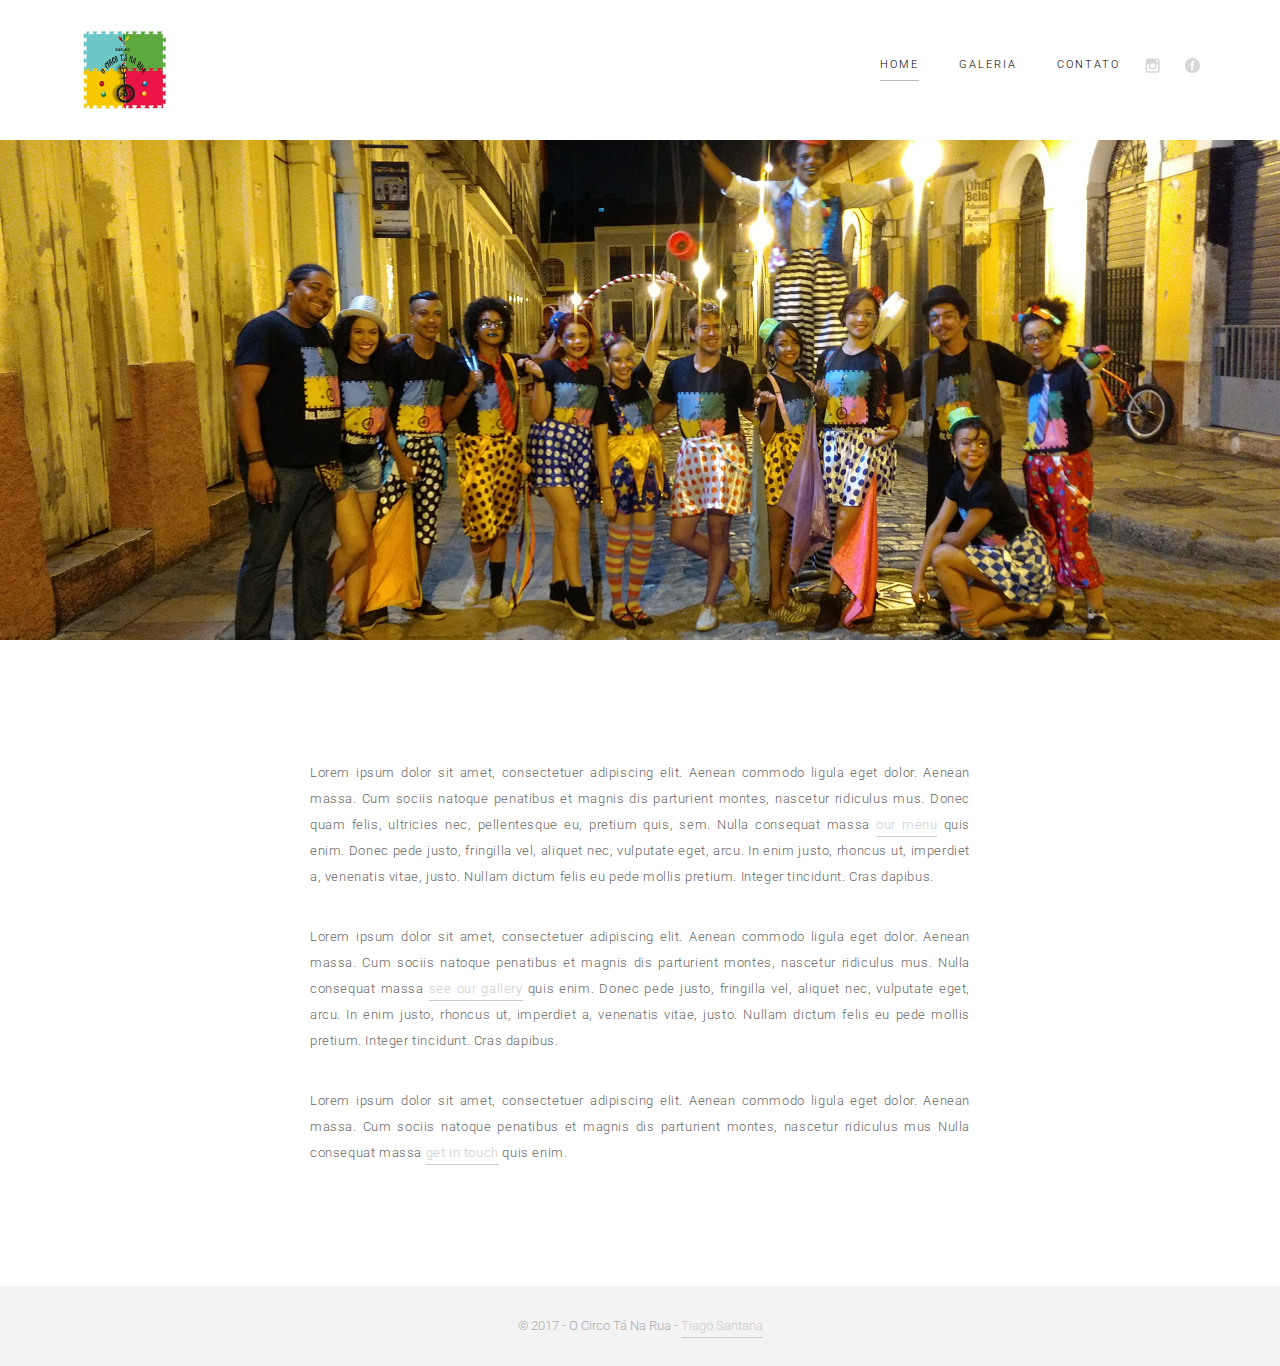
==== index.html @ 6d9d4e20 "Site! :D" ====
<!DOCTYPE html>
<html>

<head>

	<title>O Circo Tá Na Rua | Home</title>

	<!-- Meta Zone -->
	<meta charset="utf-8">
	<meta name="description" content="Jordan Mike, typical dutch plants." />
	<meta name="keywords" content="Jordan Mike, typical dutch plants.">
	<meta name="robots" content="index, follow, all" />
	<meta name="author" content="Jordan Mike">
	<meta name="publisher" content="Jordan Mike">
	<meta name="geo.placename" content="Amsterdam">
	<meta name="geo.region" content="NL">
	<meta name="google" content="notranslate" />

	<!-- Viewport -->
	<meta name="viewport" content="initial-scale=1, user-scalable=no">
	<meta name="apple-mobile-web-app-capable" content="yes" />
	<meta name="apple-mobile-web-app-status-bar-style" content="black" />
	<meta name="apple-mobile-web-app-title" content="Jordan Mike">

	<!-- Favicon -->
	<link rel="shortcut icon" type="image/png" href="img/favicon.png"/>

	<!-- CSS Stylesheets -->
	<link rel="stylesheet" href="css/style.css">

	<!-- Font -->
	<link href='https://fonts.googleapis.com/css?family=Roboto:400,700,300' rel='stylesheet' type='text/css'>

	<!-- Javascript -->
	<script type="text/javascript" src="js/main.js"></script>

</head>
<body id="page">

	<header>
		<div id="wrap">
		  	<a href="index.html" title="Home"><img class="logo" src="img/logo.png" alt="Logo"/></a>
		    <nav id="nav">
		      <ul>
		        <li><a class="selected" href="index.html" title="Home">Home</a></li>
		        <li><a href="gallery.html" title="Gallery">Galeria</a></li>
		        <li><a href="contact.html" title="Contact">Contato</a></li>
		        <li><a href="https://www.instagram.com/ocircotanarua/" title="Instagram" target="_blank"/><img class="instagram-header-icon" src="img/instagram-header-icon.png" alt="Instagram Icon"></a></li>
                <li><a href="https://www.facebook.com/ocircotanarua" title="Facebook" target="_blank"/><img class="instagram-header-icon" src="img/facebook-header-icon.png" alt="Instagram Icon"></a></li>
		      </ul>
		    </nav>
		</div>
	</header>

	<div class="hero-image-home">
	</div>

	<div class="main">
		<p>Lorem ipsum dolor sit amet, consectetuer adipiscing elit. Aenean commodo ligula eget dolor. Aenean massa. Cum sociis natoque penatibus et magnis dis parturient montes, nascetur ridiculus mus. Donec quam felis, ultricies nec, pellentesque eu, pretium quis, sem. Nulla consequat massa <a href="menu.html" title="Menu">our menu</a>  quis enim. Donec pede justo, fringilla vel, aliquet nec, vulputate eget, arcu. In enim justo, rhoncus ut, imperdiet a, venenatis vitae, justo. Nullam dictum felis eu pede mollis pretium. Integer tincidunt. Cras dapibus.</p>

		<p>Lorem ipsum dolor sit amet, consectetuer adipiscing elit. Aenean commodo ligula eget dolor. Aenean massa. Cum sociis natoque penatibus et magnis dis parturient montes, nascetur ridiculus mus. Nulla consequat massa <a href="gallery.html" title="Gallery">see our gallery</a> quis enim. Donec pede justo, fringilla vel, aliquet nec, vulputate eget, arcu. In enim justo, rhoncus ut, imperdiet a, venenatis vitae, justo. Nullam dictum felis eu pede mollis pretium. Integer tincidunt. Cras dapibus.</p>

		<p>Lorem ipsum dolor sit amet, consectetuer adipiscing elit. Aenean commodo ligula eget dolor. Aenean massa. Cum sociis natoque penatibus et magnis dis parturient montes, nascetur ridiculus mus Nulla consequat massa <a href="contact.html" title="Contact">get in touch</a> quis enim.</p>
	</div>

	<footer>
        <p>&copy; 2017 - O Circo Tá Na Rua - <a href="http://tiag0santana.github.io/">Tiago Santana </a></p>
	</footer>

</body>
</html>
---- css/style.css ----
/*

Domain: http://www.rubenstom.nl/jordanmike/
Author: Ruben Stom
Description: Jordan Mike is a clean website theme.
Version: 1.2

/* -------------------------------------------------------------- 
/* =Basis
-------------------------------------------------------------- */

*, *:after, *:before { 
	box-sizing: border-box; 
}

* { 
	margin:0; 
	padding:0;
}

body, html { 
	font-size: 100%; 
	padding: 0; 
	margin: 0; 
	height: 100%;
}

body {
 	background: #fff;
 	font-family: 'Roboto', sans-serif;
}

#page {
 	z-index: 10;
	position: relative;
	opacity: 0;
	margin-top: 20px;
	background: #fff;
	transition:all 1s ease 1s;
	-webkit-transition:all 1s ease 1s;
	-moz-transition:all 1s ease 1s;
	-o-transition:all 1s ease 1s;
}

#page.displayed {
	opacity: 1;
	margin: 0;
}

hr {
    height: 1px;
    background-color: #e9e9e9;
    border: 0px;
}

/* -------------------------------------------------------------- 
/* =TYPOGRAPHY
-------------------------------------------------------------- */

p {
	color: #666666;
	margin-bottom: 34px;
	font-size: 13px;
	line-height: 26px;
	font-weight: 300;
	letter-spacing: 0.6px;
}

a {
	outline: none;
	text-decoration: none;
	color: #ccc;
	transition: 500ms ease;
	-moz-transition: 500ms ease;
	-webkit-transition: 500ms ease;
	-ms-transition: 500ms ease;
	-o-transition: 500ms ease;
	border-bottom: 1px solid #ccc;
	padding-bottom: 4px;
}

a:hover {
	opacity: 0.5;
}

/* -------------------------------------------------------------- 
/* =Header
-------------------------------------------------------------- */

header {
	width: 100%;
	height: 140px;
	line-height: 30px;
	padding: 0 80px;
	z-index: 100;
	top: 0;
}

#nav {
	float: right;
}

#nav ul li {
    float: left;
    list-style: none;
}

#nav ul li a {
    display: block;
    margin-left: 40px;
    margin-top: 50px;
    color: #666;
    font-size: 11px;
    font-weight: 300;
    letter-spacing: 2px;
    color: #000;
    text-transform: uppercase;
    border-bottom: 0px;
	padding-bottom: 0px;
}

#nav ul li a img{
    margin-left: -15px;
}

header .logo {
	height: 90px;
	margin-top: 25px;
	float: left;
	position: absolute;
	transition: 500ms ease;
	-moz-transition: 500ms ease;
	-webkit-transition: 500ms ease;
	-ms-transition: 500ms ease;
	-o-transition: 500ms ease;
}

header img:hover {
	opacity: 0.7;
}

header .instagram-header-icon {
	height: 15px;
	margin-top: 8px;
}

#nav ul li .selected {
    border-bottom: 1px solid #bbbbbb;
}

/* -------------------------------------------------------------- 
/* =Hero Image
-------------------------------------------------------------- */

.hero-image-home {
	width: 100%;
	height: 500px;
    background-color: #f3f3f3;
	background-image: url('../img/hero-image-home.jpg');
	background-position: center;
	background-size: cover;
	overflow: hidden;
}

.hero-image-menu {
    width: 100%;
    height: 350px;
    background-color: #f3f3f3;
    background-image: url('../img/hero-image-menu.jpg');
    background-position: center;
    background-size: cover;
    overflow: hidden;
}

.hero-image-gallery {
    width: 100%;
    height: 350px;
    background-color: #f3f3f3;
    background-image: url('../img/hero-image-gallery.jpg');
    background-position: center;
    background-size: cover;
    overflow: hidden;
}

.hero-image-contact {
    width: 100%;
    height: 350px;
    background-color: #f3f3f3;
    background-image: url('../img/hero-image-contact.jpg');
    background-position: center;
    background-size: cover;
    overflow: hidden;
}

/* -------------------------------------------------------------- 
/* =Main
-------------------------------------------------------------- */

.main {
	width: 660px;
	margin: 120px auto;
	text-align: justify;
}

/* -------------------------------------------------------------- 
/* =Menu Table
-------------------------------------------------------------- */

th, td {
    padding: 4px 20px 0 25px;
    height: 45px;
    text-align: left;
}

table {
    width: 100%;
    border-collapse: collapse;
    font-size: 13px;
    line-height: 26px;
    font-weight: 300;
    letter-spacing: 0.6px;
    color: #666666;
}

th {
    color: #666;
    height: 45px;
    font-size: 13px;
    line-height: 26px;
    font-weight: 300;
    letter-spacing: 0.6px;
}

td:nth-of-type(even) {
    text-align: right;
    padding: 0 25px 0 20px;
    min-width: 90px;
}

/* -------------------------------------------------------------- 
/* =Gallery
-------------------------------------------------------------- */

.example-image {
  width: 150px;
  height: 150px;
}

.example-image-link {
  width: 150px;
  height: 150px;
  margin: 0;
  display: inline-block;
  margin-bottom: 20px;
  margin-right: 20px;
}

.example-image-link:nth-of-type(4n+0) {
   margin-right: 0px;
}

/* -------------------------------------------------------------- 
/* =Contact Form
-------------------------------------------------------------- */

form input, 
form textarea {
    font-family: 'Roboto', sans-serif;
    width: 100%;
    border: 1px solid #c7c7c7;
    height: 35px;
    margin-bottom: 20px;
    padding-left: 14px;
    font-size: 12px;
    border-radius: 1px;
  	font-weight: 300;
  	letter-spacing: 0.6px;
    transition: 500ms ease;
    -moz-transition: 500ms ease;
    -webkit-transition: 500ms ease;
    -ms-transition: 500ms ease;
    -o-transition: 500ms ease;
}

form input:active,
form textarea:active,
form input:focus,
form textarea:focus {
    border: 1px solid #343638;
    outline: none;
    transition: 500ms ease;
    -moz-transition: 500ms ease;
    -webkit-transition: 500ms ease;
    -ms-transition: 500ms ease;
    -o-transition: 500ms ease;
}

form textarea {
    height: 100px;
    padding: 10px 0 0 14px;
    transition: 500ms ease;
    -moz-transition: 500ms ease;
    -webkit-transition: 500ms ease;
    -ms-transition: 500ms ease;
    -o-transition: 500ms ease;
    -webkit-appearance: none; 
    border-radius:0;
}

form textarea:focus {
 	height: 200px;
 	transition: 500ms ease;
    -moz-transition: 500ms ease;
    -webkit-transition: 500ms ease;
    -ms-transition: 500ms ease;
    -o-transition: 500ms ease;
}

form input:last-of-type {
    color: #fff;
    display: block;
    width: 160px;
    border: 1px solid #343638;
    padding-left: 0;
    background-color: #343638;
    height: 40px;
    line-height: 36px;
    transition: 500ms ease;
    -moz-transition: 500ms ease;
    -webkit-transition: 500ms ease;
    -ms-transition: 500ms ease;
    -o-transition: 500ms ease;
}

form input:last-of-type:hover, 
form input:last-of-type:focus, 
form input:last-of-type:active {
    background-color: #fff;
    color: #000;
    border: 1px solid #343638;
    cursor: pointer;
    transition: 500ms ease;
    -moz-transition: 500ms ease;
    -webkit-transition: 500ms ease;
    -ms-transition: 500ms ease;
    -o-transition: 500ms ease;
}

input {
 	-webkit-appearance: none; 
    border-radius:0;
}

.map iframe{
    height:350px;
    width: 100%;
}

/* -------------------------------------------------------------- 
/* =Footer
-------------------------------------------------------------- */

footer {
	text-align: center;
	background-color: #f3f3f3;
	height: 80px;
}

footer p {
	font-size: 13px;
	color: #aaa;
	letter-spacing: 0;
	line-height: 80px;
	margin-bottom: 0;
}

/* -------------------------------------------------------------- 
/* =Responsive / Screen under 600px
-------------------------------------------------------------- */

@media screen and (max-width: 720px) {

/* -------------------------------------------------------------- 
/* =Header Responsive
-------------------------------------------------------------- */

header {
    padding-left: 30px;
}

#nav {
	width: 100%;
    top: 132px;
    position: absolute;
    right: 0;
}

#nav:before {
    font-family: sans-serif;
    font-style: normal;
    content: '\2630';
    display: block;
    position: absolute;
    right: 30px;
    top: -82px;
    line-height: 27px;
    font-size: 20px;
    color: #323232;
    cursor: pointer;
}

#nav ul {
    background-color: #343638;
    width: 100%;
    text-align: center;
    margin: 0 auto;
}

#nav ul li {
    float: none;
}

#nav ul li a {
    line-height: 60px;
    margin: 0;
    color: #fff;
    z-index: 10;
    height: 60px;
    transition: 500ms ease;
    -moz-transition: 500ms ease;
    -webkit-transition: 500ms ease;
    -ms-transition: 500ms ease;
    -o-transition: 500ms ease;
}

#nav ul li a:last-of-type {

}

#nav ul li a:hover {
    background-color: #fff;
    color: #000;
    text-decoration: none;
    opacity: 1;
}

#nav ul {
    display: block;
    height: 0;
    opacity: 0;
    overflow: hidden;
    transition: 500ms ease-in-out;
    -moz-transition: 500ms ease-in-out;
    -webkit-transition: 500ms ease-in-out;
    -ms-transition: 500ms ease-in-out;
    -o-transition: 500ms ease-in-out;

    transform: perspective(0) rotate3d(0, 0, 0, 0);
    -moz-transform: perspective(0) rotate3d(1, 0, 0, -90deg);
    -ms-transform: perspective(0) rotate3d(0, 0, 0, 0);
    -o-transform: perspective(0) rotate3d(0, 0, 0, 0);
    -webkit-transform: perspective(0) rotate3d(1, 0, 0, -90deg);

    transform-origin: 100% 0%;
    -moz-transform-origin: 100% 0%;
    -webkit-transform-origin: 100% 0%;
    -ms-transform-origin: 100% 0%;
    -o-transform-origin: 100% 0%;
}

#nav.open ul {
    height: auto;
    opacity: 1;
    transform: translateY(8px);
    -ms-transform: translateY(8px);
    -o-transform: translateY(8px);
    -moz-transform: translateY(8px);
    -webkit-transform: translateY(8px);
}

#nav ul li .selected {
    border-bottom: 0px;
}

/* -------------------------------------------------------------- 
/* =Hero Image Responsive
-------------------------------------------------------------- */

.hero-image-home,
.hero-image-menu,
.hero-image-gallery,
.hero-image-contact {
	height: 300px;
}

/* -------------------------------------------------------------- 
/* =Main Responsive
-------------------------------------------------------------- */

.main {
	padding: 0 30px; 
	width: auto;
}

/* -------------------------------------------------------------- 
/* =Gallery
-------------------------------------------------------------- */

.example-image {
    width: 100%;
    height: auto;
}

.example-image-link,
.example-image-link:nth-of-type(4n+0) {
    width: 48%;
    height: auto;
    margin-bottom: 20px;
    margin-right: 4%;
    border-bottom: 0;
    padding-bottom: 0;
}

.example-image-link:nth-of-type(even) {
    margin-right: 0px;
}

}
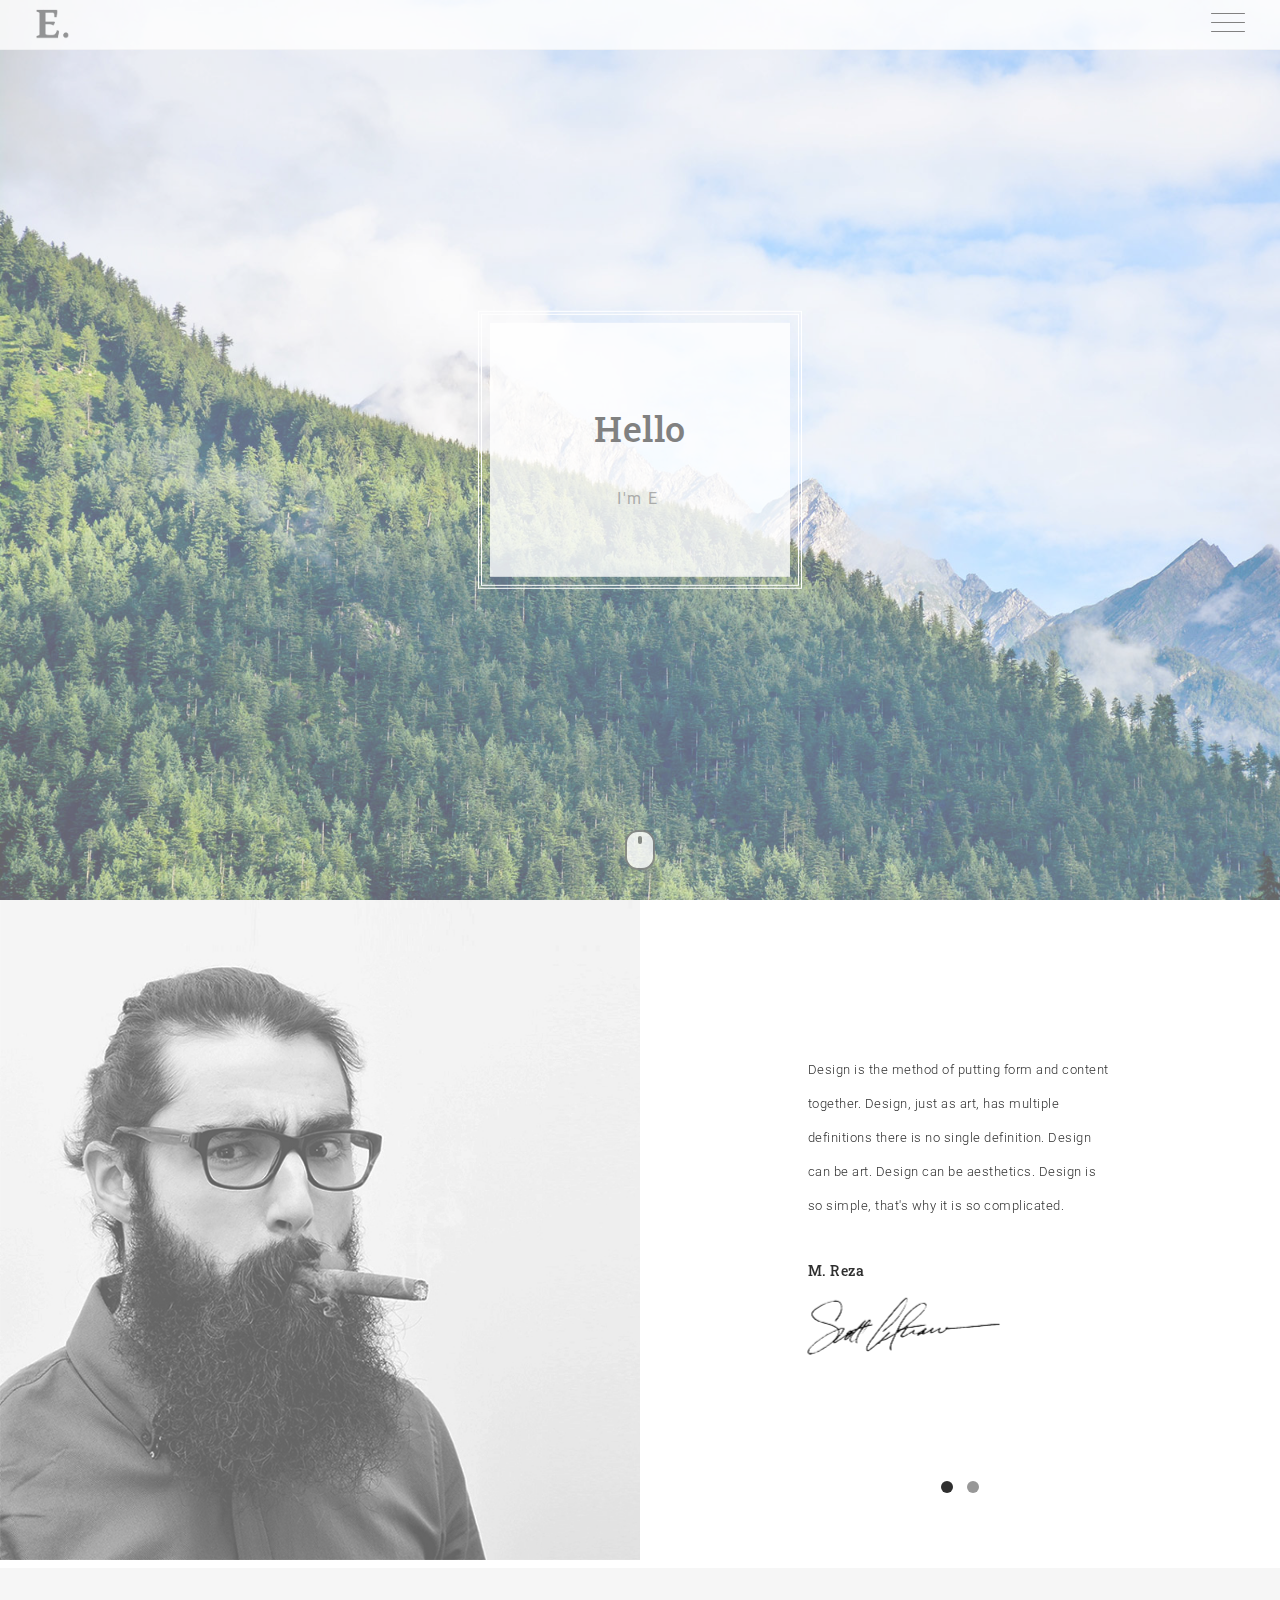
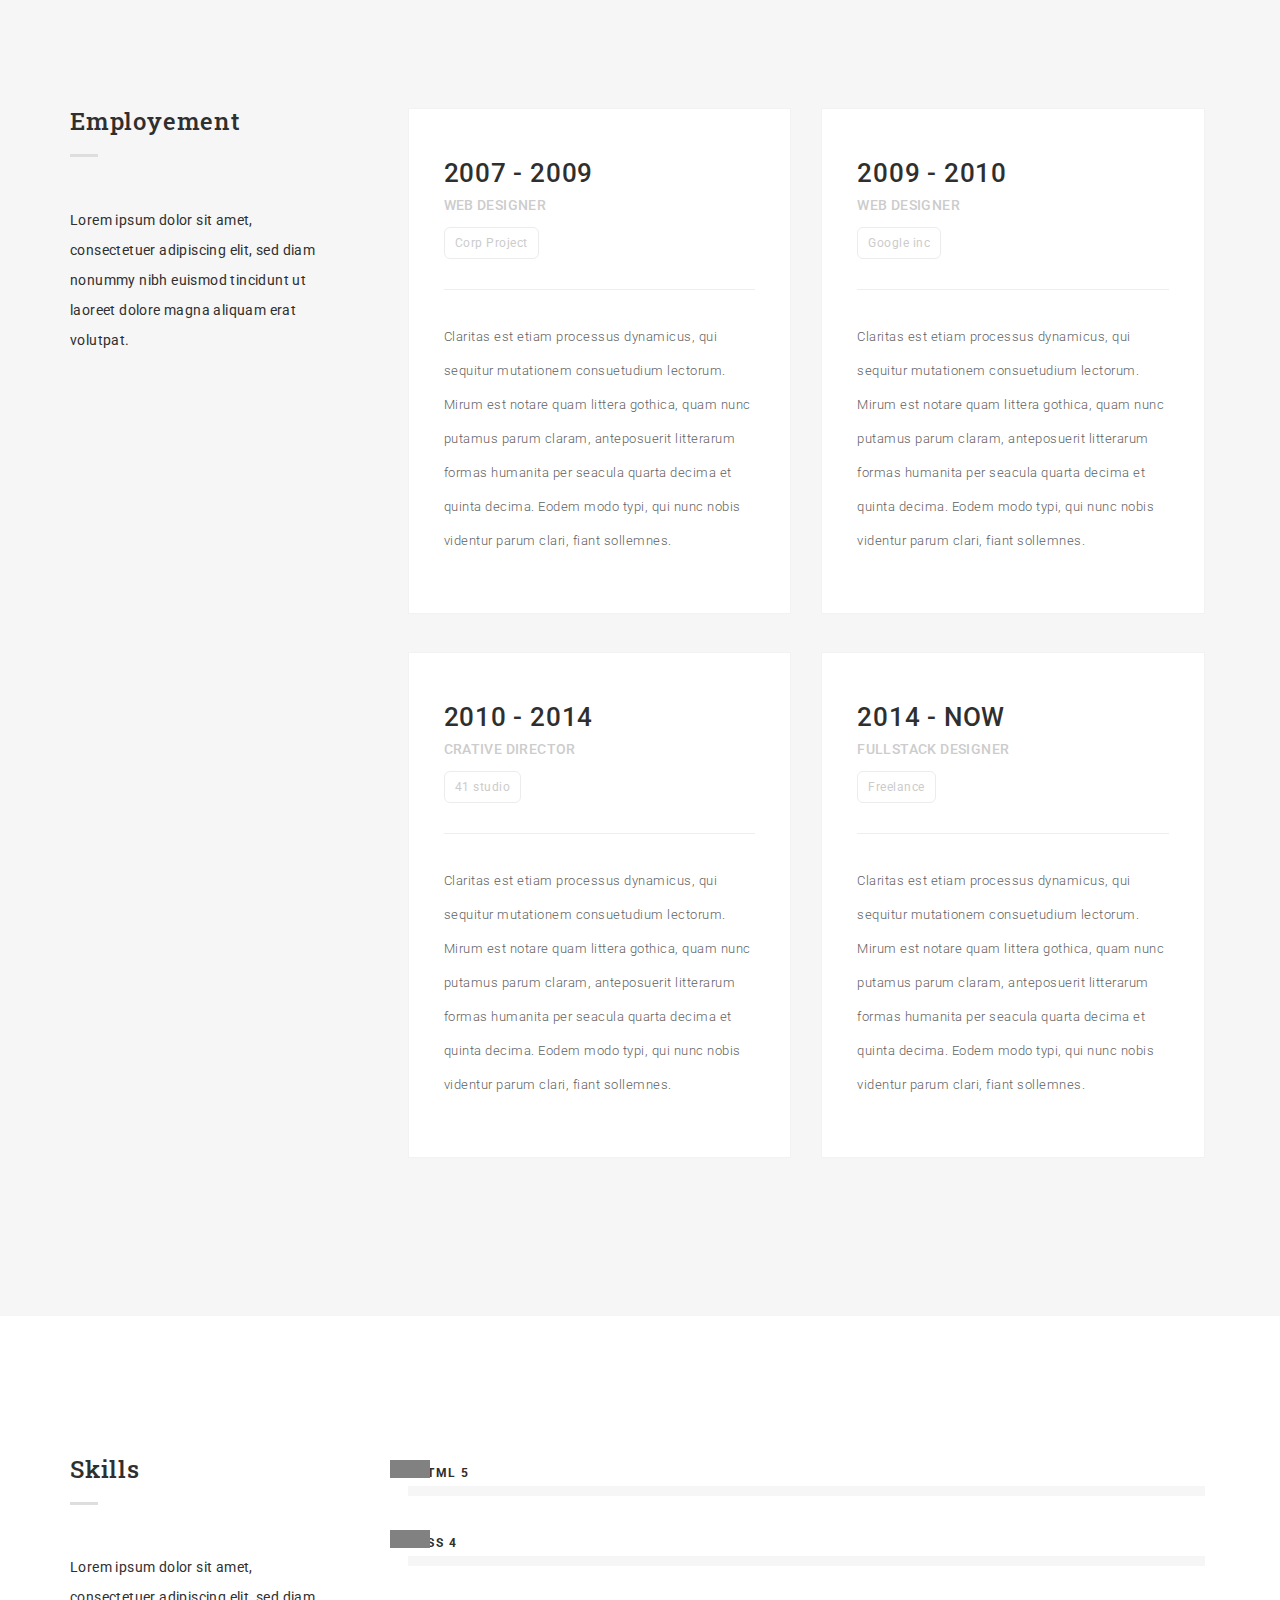
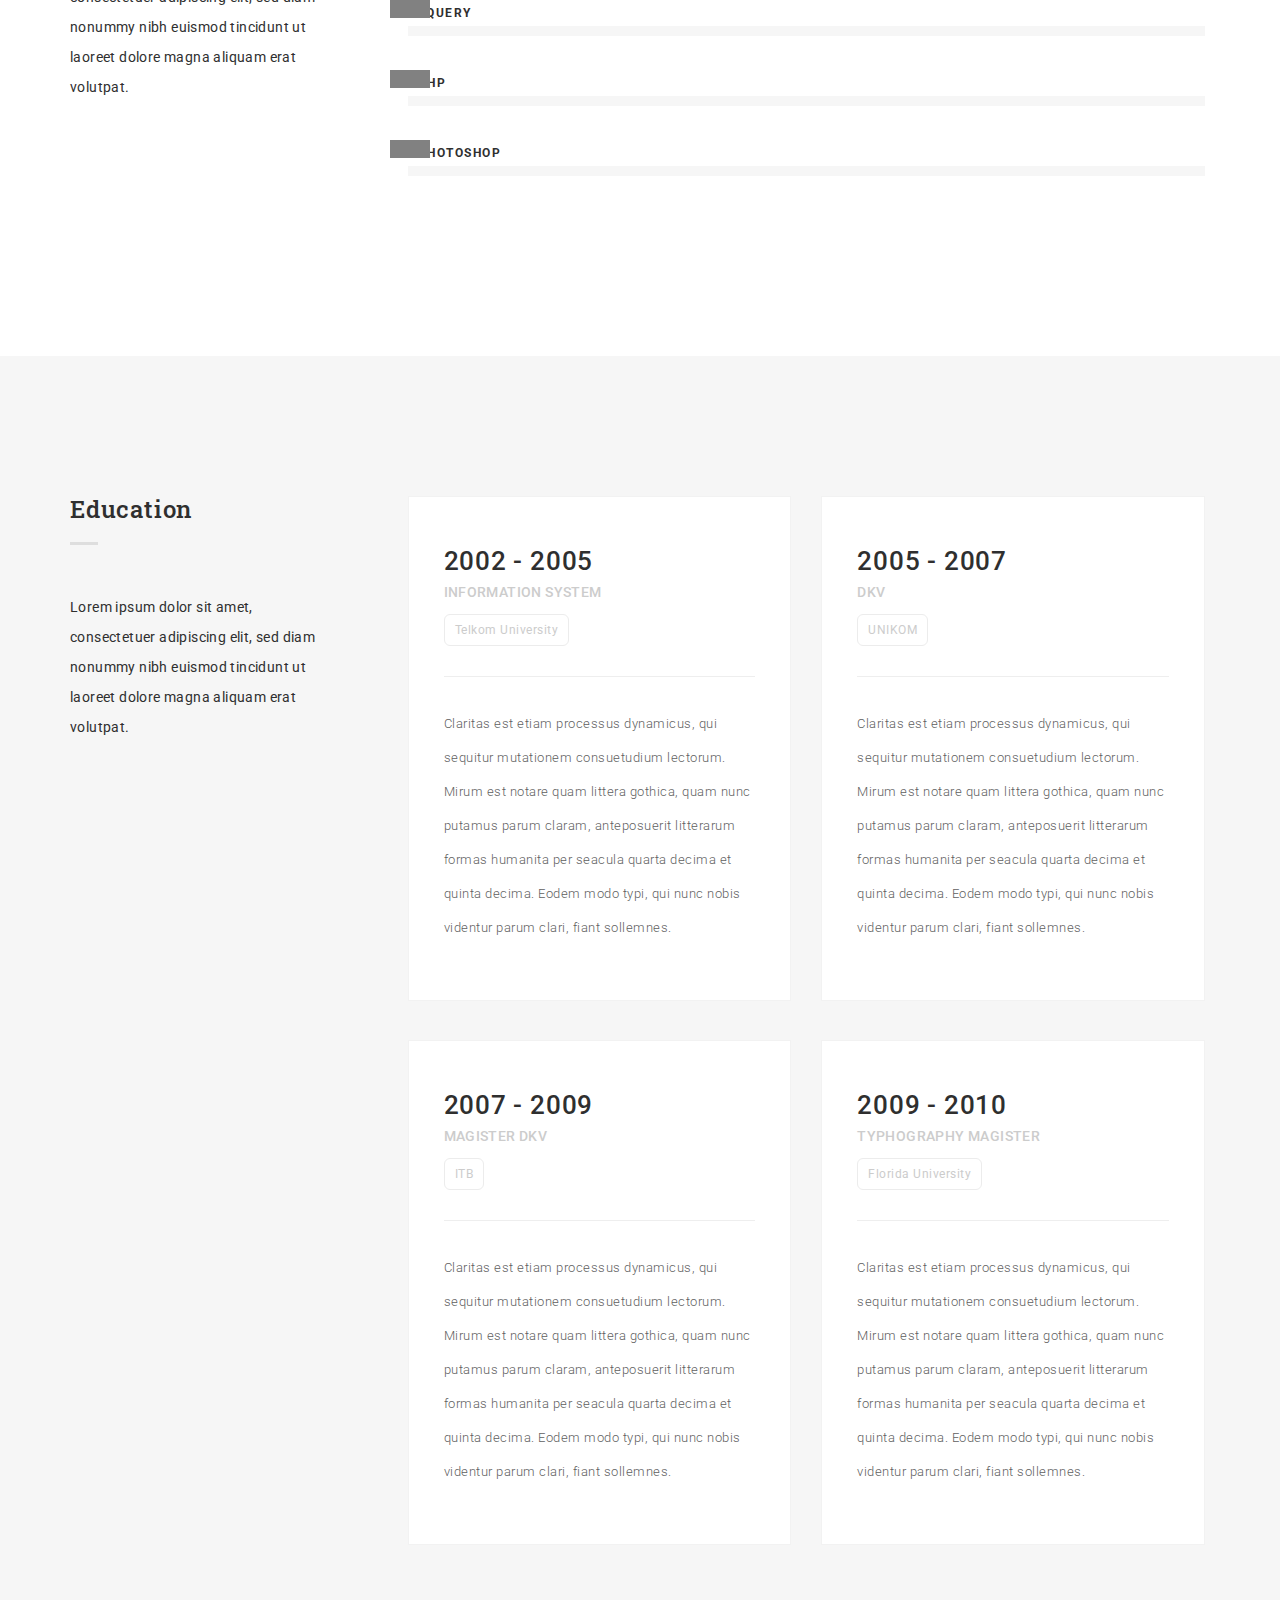
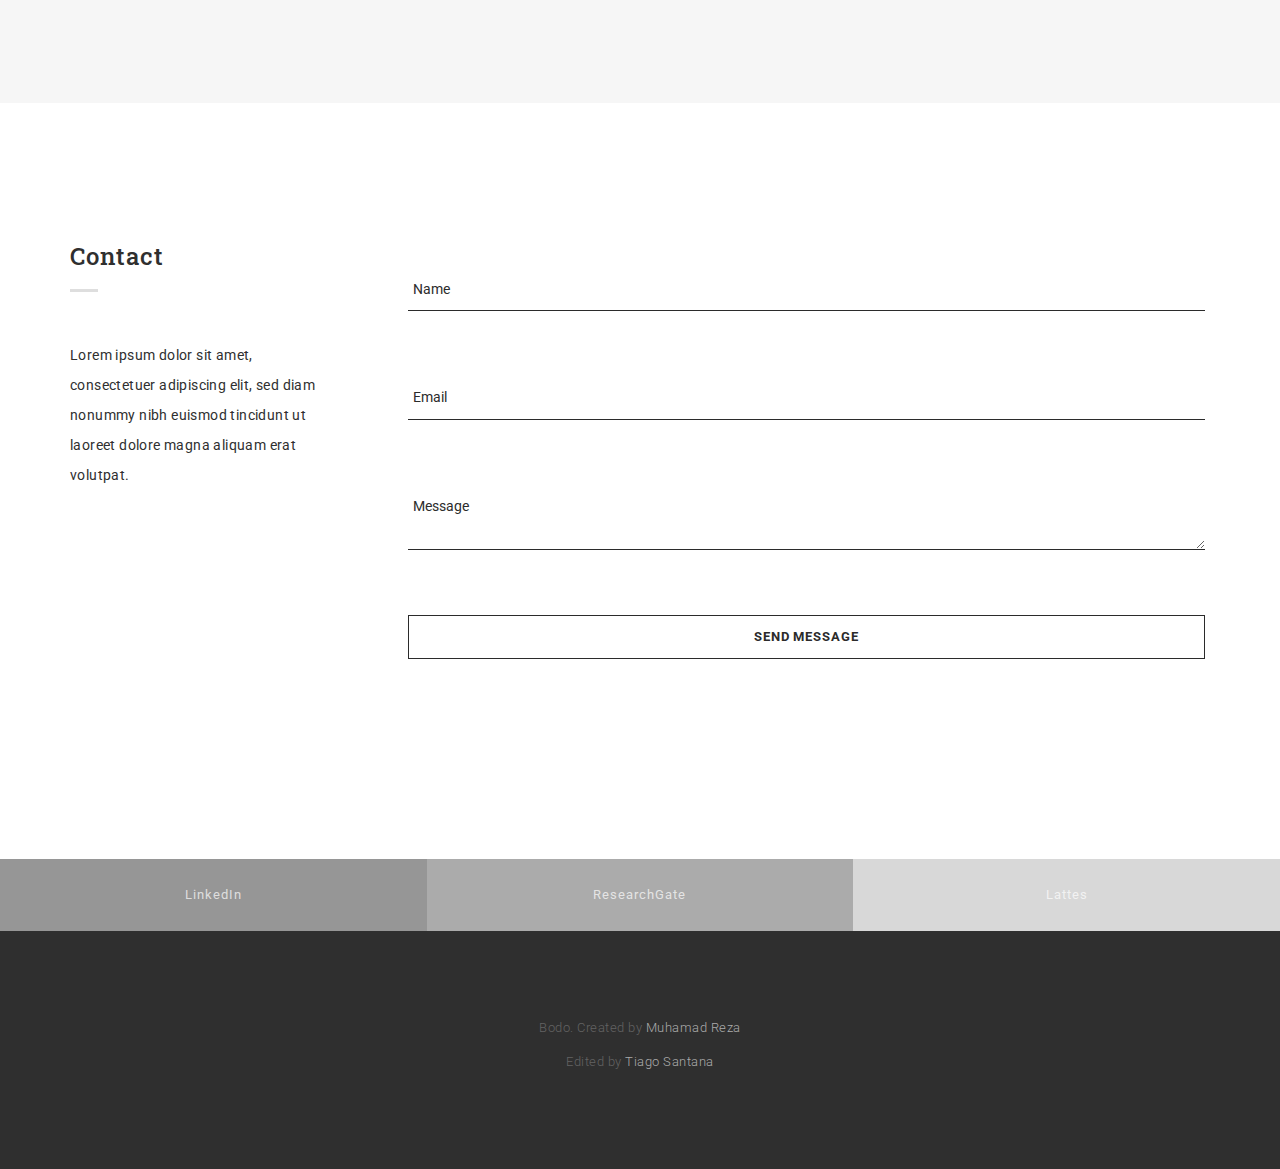
==== commit 2535d16a: "Creation and some changes." ====
--- a/index.html
+++ b/index.html
@@ -1,72 +1,546 @@
-
 <!DOCTYPE html>
-<html>
-
-<head>
-
-	<title>O Circo Tá Na Rua | Home</title>
-
-	<!-- Meta Zone -->
-	<meta charset="utf-8">
-	<meta name="description" content="Jordan Mike, typical dutch plants." />
-	<meta name="keywords" content="Jordan Mike, typical dutch plants.">
-	<meta name="robots" content="index, follow, all" />
-	<meta name="author" content="Jordan Mike">
-	<meta name="publisher" content="Jordan Mike">
-	<meta name="geo.placename" content="Amsterdam">
-	<meta name="geo.region" content="NL">
-	<meta name="google" content="notranslate" />
-
-	<!-- Viewport -->
-	<meta name="viewport" content="initial-scale=1, user-scalable=no">
-	<meta name="apple-mobile-web-app-capable" content="yes" />
-	<meta name="apple-mobile-web-app-status-bar-style" content="black" />
-	<meta name="apple-mobile-web-app-title" content="Jordan Mike">
-
-	<!-- Favicon -->
-	<link rel="shortcut icon" type="image/png" href="img/favicon.png"/>
-
-	<!-- CSS Stylesheets -->
-	<link rel="stylesheet" href="css/style.css">
-
-	<!-- Font -->
-	<link href='https://fonts.googleapis.com/css?family=Roboto:400,700,300' rel='stylesheet' type='text/css'>
-
-	<!-- Javascript -->
-	<script type="text/javascript" src="js/main.js"></script>
-
-</head>
-<body id="page">
-
-	<header>
-		<div id="wrap">
-		  	<a href="index.html" title="Home"><img class="logo" src="img/logo.png" alt="Logo"/></a>
-		    <nav id="nav">
-		      <ul>
-		        <li><a class="selected" href="index.html" title="Home">Home</a></li>
-		        <li><a href="gallery.html" title="Gallery">Galeria</a></li>
-		        <li><a href="contact.html" title="Contact">Contato</a></li>
-		        <li><a href="https://www.instagram.com/ocircotanarua/" title="Instagram" target="_blank"/><img class="instagram-header-icon" src="img/instagram-header-icon.png" alt="Instagram Icon"></a></li>
-                <li><a href="https://www.facebook.com/ocircotanarua" title="Facebook" target="_blank"/><img class="instagram-header-icon" src="img/facebook-header-icon.png" alt="Instagram Icon"></a></li>
-		      </ul>
-		    </nav>
-		</div>
-	</header>
-
-	<div class="hero-image-home">
-	</div>
-
-	<div class="main">
-		<p>Lorem ipsum dolor sit amet, consectetuer adipiscing elit. Aenean commodo ligula eget dolor. Aenean massa. Cum sociis natoque penatibus et magnis dis parturient montes, nascetur ridiculus mus. Donec quam felis, ultricies nec, pellentesque eu, pretium quis, sem. Nulla consequat massa <a href="menu.html" title="Menu">our menu</a>  quis enim. Donec pede justo, fringilla vel, aliquet nec, vulputate eget, arcu. In enim justo, rhoncus ut, imperdiet a, venenatis vitae, justo. Nullam dictum felis eu pede mollis pretium. Integer tincidunt. Cras dapibus.</p>
-
-		<p>Lorem ipsum dolor sit amet, consectetuer adipiscing elit. Aenean commodo ligula eget dolor. Aenean massa. Cum sociis natoque penatibus et magnis dis parturient montes, nascetur ridiculus mus. Nulla consequat massa <a href="gallery.html" title="Gallery">see our gallery</a> quis enim. Donec pede justo, fringilla vel, aliquet nec, vulputate eget, arcu. In enim justo, rhoncus ut, imperdiet a, venenatis vitae, justo. Nullam dictum felis eu pede mollis pretium. Integer tincidunt. Cras dapibus.</p>
-
-		<p>Lorem ipsum dolor sit amet, consectetuer adipiscing elit. Aenean commodo ligula eget dolor. Aenean massa. Cum sociis natoque penatibus et magnis dis parturient montes, nascetur ridiculus mus Nulla consequat massa <a href="contact.html" title="Contact">get in touch</a> quis enim.</p>
-	</div>
-
-	<footer>
-        <p>&copy; 2017 - O Circo Tá Na Rua - <a href="http://tiag0santana.github.io/">Tiago Santana </a></p>
-	</footer>
-
-</body>
+<html lang="en">
+  <head>
+    <meta charset="utf-8">
+    <title>Ewaldo Santana</title>
+    <meta content="IE=edge" http-equiv="X-UA-Compatible">
+    <meta content="width=device-width, initial-scale=1" name="viewport">
+    <meta content="Ewaldo Santana personal page" name="description">
+    <meta content="BdgPixel" name="author">
+    <!--Fav-->
+    <link href="images/favicon.ico" rel="shortcut icon">
+    
+    <!--styles-->
+    <link href="css/bootstrap.min.css" rel="stylesheet">
+    <link href="css/owl.carousel.css" rel="stylesheet">
+    <link href="css/owl.theme.css" rel="stylesheet">
+    <link href="css/magnific-popup.css" rel="stylesheet">
+    <link href="css/style.css" rel="stylesheet">
+    <link href="css/responsive.css" rel="stylesheet">
+    
+    <!--fonts google-->
+    <link href='https://fonts.googleapis.com/css?family=Roboto+Slab:400,700' rel='stylesheet' type='text/css'>
+    <link href='https://fonts.googleapis.com/css?family=Roboto:400,300,500,700' rel='stylesheet' type='text/css'>
+    
+    <!--[if lt IE 9]>
+       <script type="text/javascript" src="js/html5shiv.min.js"></script>
+    <![endif]-->
+  </head>
+  <body>
+    <!--PRELOADER-->
+    <div id="preloader">
+      <div id="status">
+        <img alt="logo" src="images/logo-big.png">
+      </div>
+    </div>
+    <!--/.PRELOADER END-->
+
+    <!--HEADER -->
+    <div class="header">
+      <div class="for-sticky">
+        <!--LOGO-->
+        <div class="col-md-2 col-xs-6 logo">
+          <a href="index.html"><img alt="logo" class="logo-nav" src="images/logo.png"></a>
+        </div>
+        <!--/.LOGO END-->
+      </div>
+      <div class="menu-wrap">
+        <nav class="menu">
+          <div class="menu-list">
+            <a data-scroll="" href="#home" class="active">
+              <span>Home</span>
+            </a>
+            <a data-scroll="" href="#about">
+              <span>About</span>
+            </a>
+            <a data-scroll="" href="#employement">
+              <span>Employement</span>
+            </a>
+            <a data-scroll="" href="#skill">
+              <span>Skills</span>
+            </a>
+            <a data-scroll="" href="#education">
+              <span>Education</span>
+            </a>
+            <a data-scroll="" href="#contact">
+              <span>Contact</span>
+            </a>
+          </div>
+        </nav>
+        <button class="close-button" id="close-button">Close Menu</button>
+      </div>
+      <button class="menu-button" id="open-button">
+        <span></span>
+        <span></span>
+        <span></span>
+      </button><!--/.for-sticky-->
+    </div>
+    <!--/.HEADER END-->
+    
+    <!--CONTENT WRAP-->
+    <div class="content-wrap">
+      <!--CONTENT-->
+      <div class="content">
+        <!--HOME-->
+        <section id="home">
+          <div class="container">
+            <div class="row">
+              <div class="wrap-hero-content">
+                  <div class="hero-content">
+                    <h1>Hello</h1>
+                    <br>
+                    <span class="typed"></span>
+                  </div>
+              </div>
+              <div class="mouse-icon margin-20">
+                <div class="scroll"></div>
+              </div>
+            </div>
+          </div>
+        </section>
+        <!--/.HOME END-->
+
+        <!--ABOUT-->
+        <section id="about">
+          <div class="col-md-6 col-xs-12 no-pad">
+            <div class="bg-about"></div>
+          </div>
+          <div class="col-md-6 col-sm-12 col-xs-12 white-col">
+            <div class="row">
+              <!--OWL CAROUSEL2-->
+              <div class="owl-carousel2">
+                <div class="col-md-12">
+                  <div class="wrap-about">
+                    <div class="w-content">
+                      <p class="head-about">
+                        Design is the method of putting form and content together. Design, just as art, has multiple definitions there is no single definition. Design can be art. Design can be aesthetics. Design is so simple, that's why it is so complicated.
+                      </p>
+                      
+                      <h5 class="name">
+                        M. Reza
+                      </h5>
+                      <img alt="signature" src="images/signature.png">
+                    </div>
+                  </div>
+                </div>
+              
+                <div class="col-md-12 col-sm-12 col-xs-12 white-col">
+                  <div class="row">
+                    <div class="col-md-8 col-md-offset-2 col-sm-8 col-sm-offset-2 col-xs-12">
+                      <div class="wrap-about">
+                        <table class="w-content">
+                          <tr>
+                            <td class="title">Name </td>
+                            <td class="break">:</td>
+                            <td> Ewaldo Santana</td>
+                          </tr>
+                          <tr>
+                            <td class="title">Phone </td>
+                            <td class="break">:</td>
+                            <td> +62 8678 999 012</td>
+                          </tr>
+                          <tr>
+                            <td class="title">Email </td>
+                            <td class="break">:</td>
+                            <td> ewaldosantana@professor.uema.br</td>
+                          </tr>
+                          <tr>
+                            <td class="title">Address </td>
+                            <td class="break">:</td>
+                            <td> Cidade Universitária Paulo VI, Av. Lourenço Vieira da Silva, nº 1000 - Jardim São Cristovão</td>
+                          </tr>
+                        </table>
+                      </div>
+                    </div>
+                  </div>
+                </div>
+              </div>
+              <!--/.OWL CAROUSEL2 END-->
+            </div>
+          </div>
+        </section>
+        <!--/.ABOUT END-->
+
+        <!--EMPLOYEMENT-->
+        <section class="grey-bg" id="employement">
+          <div class="container">
+            <div class="row">
+              <div class="col-md-3">
+                <h3 class="title-small">
+                  <span>Employement</span>
+                </h3>
+                <p class="content-detail">
+                  Lorem ipsum dolor sit amet, consectetuer adipiscing elit, sed diam nonummy nibh euismod tincidunt ut laoreet dolore magna aliquam erat volutpat.
+                </p>
+              </div>
+              <div class="col-md-9 content-right">
+                <div class="row">
+                  <ul class="listing-item">
+                    <li>
+                      <div class="col-md-6 col-sm-6">
+                        <div class="wrap-card">
+                          <div class="card">
+                            <h2 class="year">
+                              2007 - 2009
+                            </h2>
+                            <p class="job">
+                              web designer
+                            </p>
+                            <p class="company">
+                              Corp Project
+                            </p>
+                            <hr>
+                            <div class="text-detail">
+                              <p>
+                                Claritas est etiam processus dynamicus, qui sequitur mutationem consuetudium lectorum. Mirum est notare quam littera gothica, quam nunc putamus parum claram, anteposuerit litterarum formas humanita per seacula quarta decima et quinta decima. Eodem modo typi, qui nunc nobis videntur parum clari, fiant sollemnes.
+                              </p>
+                            </div>
+                          </div>
+                        </div>
+                      </div>
+                    </li>
+
+                    <li>
+                      <div class="col-md-6 col-sm-6">
+                        <div class="wrap-card">
+                          <div class="card">
+                            <h2 class="year">
+                              2009 - 2010
+                            </h2>
+                            <p class="job">
+                              web designer
+                            </p>
+                            <p class="company">
+                              Google inc
+                            </p>
+                            <hr>
+                            <div class="text-detail">
+                              <p>
+                                Claritas est etiam processus dynamicus, qui sequitur mutationem consuetudium lectorum. Mirum est notare quam littera gothica, quam nunc putamus parum claram, anteposuerit litterarum formas humanita per seacula quarta decima et quinta decima. Eodem modo typi, qui nunc nobis videntur parum clari, fiant sollemnes.
+                              </p>
+                            </div>
+                          </div>
+                        </div>
+                      </div>
+                    </li>
+                  </ul>  
+                  <ul class="listing-item">
+                    <li>
+                      <div class="col-md-6 col-sm-6">
+                        <div class="wrap-card">
+                          <div class="card">
+                            <h2 class="year">
+                              2010 - 2014
+                            </h2>
+                            <p class="job">
+                              crative director 
+                            </p>
+                            <p class="company">
+                              41 studio
+                            </p>
+                            <hr>
+                            <div class="text-detail">
+                              <p>
+                                Claritas est etiam processus dynamicus, qui sequitur mutationem consuetudium lectorum. Mirum est notare quam littera gothica, quam nunc putamus parum claram, anteposuerit litterarum formas humanita per seacula quarta decima et quinta decima. Eodem modo typi, qui nunc nobis videntur parum clari, fiant sollemnes.
+                              </p>
+                            </div>
+                          </div>
+                        </div>
+                      </div>
+                    </li>
+
+                    <li>
+                      <div class="col-md-6 col-sm-6">
+                        <div class="wrap-card">
+                          <div class="card">
+                            <h2 class="year">
+                              2014 - NOW
+                            </h2>
+                            <p class="job">
+                              fullstack designer
+                            </p>
+                            <p class="company">
+                              Freelance
+                            </p>
+                            <hr>
+                            <div class="text-detail">
+                              <p>
+                                Claritas est etiam processus dynamicus, qui sequitur mutationem consuetudium lectorum. Mirum est notare quam littera gothica, quam nunc putamus parum claram, anteposuerit litterarum formas humanita per seacula quarta decima et quinta decima. Eodem modo typi, qui nunc nobis videntur parum clari, fiant sollemnes.
+                              </p>
+                            </div>
+                          </div>
+                        </div>
+                      </div>
+                    </li>
+                  </ul>
+
+                </div>
+              </div>
+            </div>
+          </div>
+        </section>
+        <!--/.EMPLOYEMENT END-->
+
+        <!--SKILLS-->
+        <section class="white-bg" id="skill">
+          <div class="container">
+            <div class="row">
+              <div class="col-md-3">
+                <h3 class="title-small">
+                  <span>Skills</span>
+                </h3>
+                <p class="content-detail">
+                  Lorem ipsum dolor sit amet, consectetuer adipiscing elit, sed diam nonummy nibh euismod tincidunt ut laoreet dolore magna aliquam erat volutpat.
+                </p>
+              </div>
+              <div class="col-md-9 content-right">
+                <!--SKILLST-->
+                <div class="skillst">
+                  <div class="skillbar" data-percent="78%">
+                    <div class="title head-sm">
+                      HTML 5
+                    </div>
+                    <div class="count-bar">
+                      <div class="count"></div>
+                    </div>
+                  </div>
+                  <div class="skillbar" data-percent="91%">
+                    <div class="title head-sm">
+                      CSS 4
+                    </div>
+                    <div class="count-bar">
+                      <div class="count"></div>
+                    </div>
+                  </div>
+                  <div class="skillbar" data-percent="58%">
+                    <div class="title head-sm">
+                      jQuery
+                    </div>
+                    <div class="count-bar">
+                      <div class="count"></div>
+                    </div>
+                  </div>
+                  <div class="skillbar" data-percent="63%">
+                    <div class="title head-sm">
+                      PHP
+                    </div>
+                    <div class="count-bar">
+                      <div class="count"></div>
+                    </div>
+                  </div>
+                  <div class="skillbar" data-percent="95%">
+                    <div class="title head-sm">
+                      Photoshop
+                    </div>
+                    <div class="count-bar">
+                      <div class="count"></div>
+                    </div>
+                  </div>
+                </div>
+                <!--/.SKILLST END-->
+              </div>
+            </div>
+          </div>
+        </section>
+        <!--/.SKILLS END-->
+
+        <!--EDUCATION-->
+        <section class="grey-bg" id="education">
+          <div class="container">
+            <div class="row">
+              <div class="col-md-3">
+                <h3 class="title-small">
+                  <span>Education</span>
+                </h3>
+                <p class="content-detail">
+                  Lorem ipsum dolor sit amet, consectetuer adipiscing elit, sed diam nonummy nibh euismod tincidunt ut laoreet dolore magna aliquam erat volutpat.
+                </p>
+              </div>
+              <div class="col-md-9 content-right">
+                <div class="row">
+                  <ul class="listing-item">
+                    <li>
+                      <div class="col-md-6 col-sm-6">
+                        <div class="wrap-card">
+                          <div class="card">
+                            <h2 class="year">
+                              2002 - 2005
+                            </h2>
+                            <p class="job">
+                              Information System
+                            </p>
+                            <p class="company">
+                              Telkom University
+                            </p>
+                            <hr>
+                            <div class="text-detail">
+                              <p>
+                                Claritas est etiam processus dynamicus, qui sequitur mutationem consuetudium lectorum. Mirum est notare quam littera gothica, quam nunc putamus parum claram, anteposuerit litterarum formas humanita per seacula quarta decima et quinta decima. Eodem modo typi, qui nunc nobis videntur parum clari, fiant sollemnes.
+                              </p>
+                            </div>
+                          </div>
+                        </div>
+                      </div>
+                    </li>
+
+                    <li>
+                      <div class="col-md-6 col-sm-6">
+                        <div class="wrap-card">
+                          <div class="card">
+                            <h2 class="year">
+                              2005 - 2007
+                            </h2>
+                            <p class="job">
+                              DKV
+                            </p>
+                            <p class="company">
+                              UNIKOM
+                            </p>
+                            <hr>
+                            <div class="text-detail">
+                              <p>
+                                Claritas est etiam processus dynamicus, qui sequitur mutationem consuetudium lectorum. Mirum est notare quam littera gothica, quam nunc putamus parum claram, anteposuerit litterarum formas humanita per seacula quarta decima et quinta decima. Eodem modo typi, qui nunc nobis videntur parum clari, fiant sollemnes.
+                              </p>
+                            </div>
+                          </div>
+                        </div>
+                      </div>
+                    </li>
+                  </ul>
+                  <ul class="listing-item">
+                    <li>
+                      <div class="col-md-6 col-sm-6">
+                        <div class="wrap-card">
+                          <div class="card">
+                            <h2 class="year">
+                              2007 - 2009
+                            </h2>
+                            <p class="job">
+                              Magister DKV 
+                            </p>
+                            <p class="company">
+                              ITB
+                            </p>
+                            <hr>
+                            <div class="text-detail">
+                              <p>
+                                Claritas est etiam processus dynamicus, qui sequitur mutationem consuetudium lectorum. Mirum est notare quam littera gothica, quam nunc putamus parum claram, anteposuerit litterarum formas humanita per seacula quarta decima et quinta decima. Eodem modo typi, qui nunc nobis videntur parum clari, fiant sollemnes.
+                              </p>
+                            </div>
+                          </div>
+                        </div>
+                      </div>
+                    </li>
+
+                    <li>
+                      <div class="col-md-6 col-sm-6">
+                        <div class="wrap-card">
+                          <div class="card">
+                            <h2 class="year">
+                              2009 - 2010
+                            </h2>
+                            <p class="job">
+                              Typhography Magister
+                            </p>
+                            <p class="company">
+                              Florida University
+                            </p>
+                            <hr>
+                            <div class="text-detail">
+                              <p>
+                                Claritas est etiam processus dynamicus, qui sequitur mutationem consuetudium lectorum. Mirum est notare quam littera gothica, quam nunc putamus parum claram, anteposuerit litterarum formas humanita per seacula quarta decima et quinta decima. Eodem modo typi, qui nunc nobis videntur parum clari, fiant sollemnes.
+                              </p>
+                            </div>
+                          </div>
+                        </div>
+                      </div>
+                    </li>
+                  </ul>
+
+                </div>
+              </div>
+            </div>
+          </div>
+        </section>
+        <!--/.EDUCATION END-->
+
+
+        <!--CONTACT-->
+        <section id="contact" class="white-bg">
+          <div class="container">
+            <div class="row">
+              <div class="col-md-3">
+                <h3 class="title-small">
+                  <span>Contact</span>
+                </h3>
+                <p class="content-detail">
+                  Lorem ipsum dolor sit amet, consectetuer adipiscing elit, sed diam nonummy nibh euismod tincidunt ut laoreet dolore magna aliquam erat volutpat.
+                </p>
+
+              </div>
+              <div class="col-md-9 content-right">
+                <form>
+                  <div class="group">
+                    <input required="" type="text"><span class="highlight"></span><span class="bar"></span><label>Name</label>
+                  </div>
+                  <div class="group">
+                    <input required="" type="email"><span class="highlight"></span><span class="bar"></span><label>Email</label>
+                  </div>
+                  <div class="group">
+                    <textarea required=""></textarea><span class="highlight"></span><span class="bar"></span><label>Message</label>
+                  </div>
+                  <input id="sendMessage" name="sendMessage" type="submit" value="Send Message">
+                </form>
+              </div>
+            </div>
+          </div>
+        </section>
+        <!--/.CONTACT END-->
+        
+        <!--FOOTER-->
+        <footer>
+          <div class="footer-top">
+            <ul class="socials">
+              <li class="linkedin">
+                <a href="https://www.linkedin.com/in/ewaldo-santana-4383a874" target="blank_" data-hover="LinkedIn">LinkedIn</a>
+              </li>
+              <li class="researchgate">
+                <a href="https://www.researchgate.net/profile/Ewaldo_Santana4" target="blank_" data-hover="ResearchGate">ResearchGate</a>
+              </li>
+              <li class="lattes">
+                <a href="http://lattes.cnpq.br/0660692009750374" target="blank_" data-hover="Lattes">Lattes</a>
+              </li>
+            </ul>
+          </div>
+
+          <div class="footer-bottom">
+            <div class="container">
+              <div class="row">
+                <div class="col-sm-4 col-sm-offset-4 text-center">
+                  <p>Bodo. Created by <a style="color: #ABABAB;" href="https://freebiesbug.com/code-stuff/bodo-free-html-personal-portfolio-template/" target="_blank">Muhamad Reza</a> <br/>Edited by <a style="color: #ABABAB ;" href="http://tiag0santana.github.io" target="blank_">Tiago Santana</a></p>
+                </div>
+              </div>
+            </div>
+          </div>
+        </footer>
+        <!--/.FOOTER-END-->
+
+      <!--/.CONTENT END-->
+      </div>
+    <!--/.CONTENT-WRAP END-->
+    </div>
+    
+
+    <script src="js/jquery-1.9.1.min.js" type="text/javascript"></script>
+    <script src="js/jquery.appear.js" type="text/javascript"></script>
+    <script src="js/bootstrap.min.js" type="text/javascript"></script>
+    <script src="js/classie.js" type="text/javascript"></script>
+    <script src="js/owl.carousel.min.js" type="text/javascript"></script>
+    <script src="js/jquery.magnific-popup.min.js" type="text/javascript"></script>
+    <script src="js/masonry.pkgd.min.js" type="text/javascript"></script>
+    <script src="js/masonry.js" type="text/javascript"></script>
+    <script src="js/smooth-scroll.min.js" type="text/javascript"></script>
+    <script src="js/typed.js" type="text/javascript"></script>
+    <script src="js/main.js" type="text/javascript"></script>
+  </body>
 </html>--- a/css/style.css
+++ b/css/style.css
@@ -1,529 +1,1264 @@
 /*
-
-Domain: http://www.rubenstom.nl/jordanmike/
-Author: Ruben Stom
-Description: Jordan Mike is a clean website theme.
-Version: 1.2
-
-/* -------------------------------------------------------------- 
-/* =Basis
--------------------------------------------------------------- */
-
-*, *:after, *:before { 
-	box-sizing: border-box; 
-}
-
-* { 
-	margin:0; 
-	padding:0;
-}
-
-body, html { 
-	font-size: 100%; 
-	padding: 0; 
-	margin: 0; 
-	height: 100%;
-}
-
+Template Name: Bodo - Simple One Page Personal
+Author: BdgPixel
+Author URI:  http://themeforest.net/user/BdgPixel
+*/
+/* -----------------------------------------------------------
+TABLE OF CONTENTS:
+--------------------------------------------------------------
+1) General
+2) Page Loader
+3) Helper
+4) Header
+5) Typography
+6) Hero
+7) Sections
+ 7.a) portfolio
+ 7.b) service
+ 7.c) experience
+ 7.d) testimonial
+ 7.e) blog
+ 7.f) about
+ 7.g) contact
+ 7.h) footer
+8) Components
+ 8.a) skills
+
+
+-------------------------------------------------------------
+
+------------------------------------------------------------*/
+/*-----------------------------------------1) General--------------------------------------------------*/
+@font-face {
+  font-family: 'Glyphter';
+  src: url('../fonts/Glyphter.eot');
+  src: url('../fonts/Glyphter?#iefix') format('embedded-opentype'), url('../fonts/Glyphter.woff') format('woff'), url('../fonts/Glyphter.ttf') format('truetype'), url('../fonts/Glyphter.svg#Glyphter') format('svg');
+  font-weight: normal;
+  font-style: normal;
+}
+*,
+*:after,
+*:before {
+  -webkit-box-sizing: border-box;
+  -moz-box-sizing: border-box;
+  -ms-box-sizing: border-box;
+  box-sizing: border-box;
+}
+body,
+html {
+  left: 0;
+  top: 0;
+  margin: 0px;
+  padding: 0px;
+  overflow-x: hidden;
+  font-family: 'Roboto', sans-serif;
+  height: 100%;
+  width: 100%;
+}
 body {
- 	background: #fff;
- 	font-family: 'Roboto', sans-serif;
-}
-
-#page {
- 	z-index: 10;
-	position: relative;
-	opacity: 0;
-	margin-top: 20px;
-	background: #fff;
-	transition:all 1s ease 1s;
-	-webkit-transition:all 1s ease 1s;
-	-moz-transition:all 1s ease 1s;
-	-o-transition:all 1s ease 1s;
-}
-
-#page.displayed {
-	opacity: 1;
-	margin: 0;
-}
-
-hr {
-    height: 1px;
-    background-color: #e9e9e9;
-    border: 0px;
-}
-
-/* -------------------------------------------------------------- 
-/* =TYPOGRAPHY
--------------------------------------------------------------- */
-
+  color: #2f2f2f;
+  font-size: 16px;
+  line-height: 1.7;
+  background-color: #fff;
+}
+a {
+  color: #2f2f2f;
+  text-decoration: none;
+  transition: ease .6s;
+  -webkit-transition: ease .6s;
+  -moz-transition: ease .6s;
+  -o-transition: ease .6s;
+  -ms-transition: ease .6s;
+}
+a:hover {
+  text-decoration: none;
+  color: #818181;
+}
+a:focus {
+  outline: none;
+  color: #999999;
+  text-decoration: none;
+}
+iframe {
+  border: none;
+  width: 100%;
+}
+img { max-width: 100%; }
+*:focus {
+  outline: none;
+}
+
+/*----------------------------------------- 2) Preloader --------------------------------------------------*/
+#preloader {
+  position: fixed;
+  top: 0;
+  left: 0;
+  right: 0;
+  bottom: 0;
+  background-color: #fff;
+  z-index: 999999;
+}
+#status {
+  width: 200px;
+  height: 200px;
+  position: absolute;
+  left: 50%;
+  top: 50%;
+  background-image: url(../images/loader.gif);
+  background-repeat: no-repeat;
+  background-position: center center;
+  text-align: center;
+  margin: -40px 0 0 -100px;
+}
+#status img {
+  text-align: center;
+  margin-top: -80px;
+}
+
+/*----------------------------------------- 3) Helper --------------------------------------------------*/
+.no-pad {padding: 0 !important; margin: 0 !important;}
+.pad-80 {padding-top: 80px;}
+.mar-t-50{margin-top: 50px !important;}
+.mar-tm-10{ margin-top: -10px;}
+
+.white-col{
+  background: #ffffff;
+  padding: none;
+}
+
+/*---- span -----*/
+.title-small span { position: relative;}
+.title-small span:after {
+  content: "";
+  position: absolute;
+  bottom: -20px;
+  height: 3px;
+  background: #DEDEDE;
+  width: 28px;
+  left: 0;
+}
+.title-small-center span {position: relative;}
+.title-small-center span:after {
+  content: "";
+  display: block;
+  margin: 0 auto;
+  margin-top: 20px;
+  height: 3px;
+  background: #DEDEDE;
+  width: 28px;
+  left: 0;
+}
+/*----- background ------*/
+.grey-bg {
+  background: #f6f6f6;
+  padding: 120px 0;
+  display: block;
+}
+.white-bg {
+  background: #ffffff;
+  padding: 120px 0;
+  display: block;
+}
+/*-------- content --------*/
+.content-detail {
+  font-weight: 400;
+  margin-top: 70px;
+  line-height: 30px;
+  font-size: 14px;
+  letter-spacing: 0.4px;
+}
+.content-details {
+  font-weight: 400;
+  margin-top: 40px;
+  line-height: 30px;
+  font-size: 14px;
+}
+.pad-bottom {
+  padding-bottom: 80px;
+}
+.text-detail {
+  margin-top: 30px;
+  color: #5f5f5f;
+}
+
+.listing-item{
+  list-style: none;
+  display: inline-block;
+  width: 100%;
+  padding: 0;
+  margin: 0;
+}
+
+/*----------------------------------------- 4) Header --------------------------------------------------*/
+.header {
+  width: 100%;
+  z-index: 9999;
+}
+.for-sticky {
+  position: fixed;
+  z-index: -1;
+  bottom: 0;
+  width: 100%;
+  height: 50px;
+  opacity: 0.8;
+  z-index: 1;
+  top: 0;
+  left: 0;
+  border-bottom: 1px solid #f1f1f1;
+  display: block;
+  padding: 0px 15px 5px 15px;
+  background: #ffffff;
+  -webkit-transition: all 0.3s;
+  -moz-transition: all 0.3s;
+  -ms-transition: all 0.3s;
+  -o-transition: all 0.3s;
+  transition: all 0.3s;
+}
+.logo-nav {
+  padding: 6px 0 10px 0;
+  -webkit-transition: all 0.3s;
+  -moz-transition: all 0.3s;
+  -ms-transition: all 0.3s;
+  -o-transition: all 0.3s;
+  transition: all 0.3s;
+  width: 45px;
+  display: block;
+}
+.opacity-nav {
+  opacity: 0.8;
+  z-index: 2;
+}
+/*----------- panel ----------*/
+.content-wrap {
+  -webkit-overflow-scrolling: touch;
+  height: 100%;
+  width: 100%;
+}
+.content {
+  position: absolute;
+  width: 100%;
+  height: 100%;
+}
+.content::before {
+  position: fixed;
+  top: 0;
+  left: 0;
+  z-index: 10;
+  width: 100%;
+  height: 100%;
+  background: rgba(0, 0, 0, 0.3);
+  content: '';
+  opacity: 0;
+  -webkit-transform: translate3d(100%, 0, 0);
+  transform: translate3d(100%, 0, 0);
+  -webkit-transition: opacity 0.4s, -webkit-transform 0s 0.4s;
+  transition: opacity 0.4s, transform 0s 0.4s;
+  -webkit-transition-timing-function: cubic-bezier(0.7, 0, 0.3, 1);
+  transition-timing-function: cubic-bezier(0.7, 0, 0.3, 1);
+}
+/* Menu Button */
+.menu-button {
+  width: 34px;
+  height: 45px;
+  position: fixed;
+  right: 0;
+  margin-top: 13px;
+  margin-right: 35px;
+  z-index: 1000;
+  padding: 0;
+  cursor: pointer;
+  background: transparent;
+  border: none;
+}
+.menu-button span {
+  display: block;
+  position: absolute;
+  height: 1px;
+  width: 100%;
+  background: #2f2f2f;
+  border-radius: 9px;
+  opacity: 1;
+  left: 0;
+}
+.menu-button span:nth-child(1) {top: 0px;}
+
+.menu-button span:nth-child(2) {top: 9px;}
+
+.menu-button span:nth-child(3) {top: 18px;}
+.menu-button:hover {opacity: 0.6;}
+/* Close Button */
+.close-button {
+  width: 1em;
+  height: 1em;
+  position: absolute;
+  right: 1em;
+  top: 1em;
+  overflow: hidden;
+  text-indent: 1em;
+  font-size: 0.75em;
+  border: none;
+  background: transparent;
+  color: transparent;
+}
+.close-button::before,
+.close-button::after {
+  content: '';
+  position: absolute;
+  width: 3px;
+  height: 100%;
+  top: 0;
+  left: 50%;
+  background: #bdc3c7;
+}
+.close-button::before {
+  -webkit-transform: rotate(45deg);
+  transform: rotate(45deg);
+}
+.close-button::after {
+  -webkit-transform: rotate(-45deg);
+  transform: rotate(-45deg);
+}
+/* Menu */
+.menu-wrap {
+  position: fixed;
+  z-index: 1001;
+  width: 300px;
+  height: 100%;
+  right: 0;
+  float: right;
+  background: #2f2f2f;
+  padding: 2.5em 1.5em 0;
+  -webkit-transform: translate3d(300px, 0, 0);
+  transform: translate3d(300px, 0, 0);
+  -webkit-transition: -webkit-transform 0.4s;
+  transition: transform 0.4s;
+  -webkit-transition-timing-function: cubic-bezier(0.7, 0, 0.3, 1);
+  transition-timing-function: cubic-bezier(0.7, 0, 0.3, 1);
+}
+.menu,
+.menu-list {
+  height: 100%;     
+  overflow-x: auto;
+}
+.menu-list {
+  -webkit-transform: translate3d(0, 100%, 0);
+  transform: translate3d(0, 100%, 0);
+}
+.menu-list a {
+  display: block;
+  padding: 1.5em 0;
+  -webkit-transform: translate3d(0, 500px, 0);
+  transform: translate3d(0, 500px, 0);
+  color: #a5a5a5;
+  position: relative;
+}
+.menu-list a:hover, .menu-list a:active span {color: #ffffff;}
+.menu-list,
+.menu-list a {
+  -webkit-transition: -webkit-transform 0s 0.4s;
+  transition: transform 0s 0.4s;
+  -webkit-transition-timing-function: cubic-bezier(0.7, 0, 0.3, 1);
+  transition-timing-function: cubic-bezier(0.7, 0, 0.3, 1);
+}
+.menu a:nth-child(2) {
+  -webkit-transform: translate3d(0, 1000px, 0);
+  transform: translate3d(0, 1000px, 0);
+}
+.menu-list a:nth-child(3) {
+  -webkit-transform: translate3d(0, 1500px, 0);
+  transform: translate3d(0, 1500px, 0);
+}
+.menu-list a:nth-child(4) {
+  -webkit-transform: translate3d(0, 2000px, 0);
+  transform: translate3d(0, 2000px, 0);
+}
+.menu-list a:nth-child(5) {
+  -webkit-transform: translate3d(0, 2500px, 0);
+  transform: translate3d(0, 2500px, 0);
+}
+.menu-list a:nth-child(6) {
+  -webkit-transform: translate3d(0, 3000px, 0);
+  transform: translate3d(0, 3000px, 0);
+}
+.menu-list a span:nth-last-child(1){
+  margin-bottom: 100px;
+}
+.menu-list a span {
+  margin-left: 10px;
+  font-weight: 400;
+  font-size: 12px;
+  letter-spacing: 5px;
+  text-transform: uppercase;
+  z-index: 2;
+  position: absolute;
+  margin-bottom: 20px;
+  padding: 10px;
+}
+.menu-list a span:before{
+  content: '';
+  display: block;
+  width: 0;
+  height: 2px;
+  background: #ffffff;
+  -webkit-transition: width .3s ease;
+  transition: width .3s ease;
+  position: absolute;
+  top: 50%;
+  left: 0;
+  -webkit-transform: translate(0,-50%);
+  -ms-transform: translate(0,-50%);
+  transform: translate(0,-50%);
+  z-index: -1;
+}
+.menu-list a.active span{
+  color: #ffffff !important;
+}
+.menu-list a.active span:before{
+  width: 100%;
+}
+
+/* Shown menu */
+.show-menu .menu-wrap {
+  -webkit-transform: translate3d(0, 0, 0);
+  transform: translate3d(0, 0, 0);
+  -webkit-transition: -webkit-transform 0.8s;
+  transition: transform 0.8s;
+  -webkit-transition-timing-function: cubic-bezier(0.7, 0, 0.3, 1);
+  transition-timing-function: cubic-bezier(0.7, 0, 0.3, 1);
+}
+.show-menu .menu-list,
+.show-menu .menu-list a {
+  -webkit-transform: translate3d(0, 0, 0);
+  transform: translate3d(0, 0, 0);
+  -webkit-transition: -webkit-transform 0.8s;
+  transition: transform 0.8s;
+  -webkit-transition-timing-function: cubic-bezier(0.7, 0, 0.3, 1);
+  transition-timing-function: cubic-bezier(0.7, 0, 0.3, 1);
+}
+.show-menu .menu-list a {
+  -webkit-transition-duration: 0.9s;
+  transition-duration: 0.9s;
+}
+.show-menu .content::before {
+  opacity: 1;
+  -webkit-transition: opacity 0.8s;
+  transition: opacity 0.8s;
+  -webkit-transition-timing-function: cubic-bezier(0.7, 0, 0.3, 1);
+  transition-timing-function: cubic-bezier(0.7, 0, 0.3, 1);
+  -webkit-transform: translate3d(0, 0, 0);
+  transform: translate3d(0, 0, 0);
+}
+
+/*----------------------------------------- 5) Typography --------------------------------------------------*/
+h1,
+h2,
+h3,
+h4,
+h5 {
+  letter-spacing: 0.8px;
+  font-family: 'Roboto Slab', serif;
+}
 p {
-	color: #666666;
-	margin-bottom: 34px;
-	font-size: 13px;
-	line-height: 26px;
-	font-weight: 300;
-	letter-spacing: 0.6px;
-}
-
-a {
-	outline: none;
-	text-decoration: none;
-	color: #ccc;
-	transition: 500ms ease;
-	-moz-transition: 500ms ease;
-	-webkit-transition: 500ms ease;
-	-ms-transition: 500ms ease;
-	-o-transition: 500ms ease;
-	border-bottom: 1px solid #ccc;
-	padding-bottom: 4px;
-}
-
-a:hover {
-	opacity: 0.5;
-}
-
-/* -------------------------------------------------------------- 
-/* =Header
--------------------------------------------------------------- */
-
-header {
-	width: 100%;
-	height: 140px;
-	line-height: 30px;
-	padding: 0 80px;
-	z-index: 100;
-	top: 0;
-}
-
-#nav {
-	float: right;
-}
-
-#nav ul li {
-    float: left;
-    list-style: none;
-}
-
-#nav ul li a {
-    display: block;
-    margin-left: 40px;
-    margin-top: 50px;
-    color: #666;
-    font-size: 11px;
-    font-weight: 300;
-    letter-spacing: 2px;
-    color: #000;
-    text-transform: uppercase;
-    border-bottom: 0px;
-	padding-bottom: 0px;
-}
-
-#nav ul li a img{
-    margin-left: -15px;
-}
-
-header .logo {
-	height: 90px;
-	margin-top: 25px;
-	float: left;
-	position: absolute;
-	transition: 500ms ease;
-	-moz-transition: 500ms ease;
-	-webkit-transition: 500ms ease;
-	-ms-transition: 500ms ease;
-	-o-transition: 500ms ease;
-}
-
-header img:hover {
-	opacity: 0.7;
-}
-
-header .instagram-header-icon {
-	height: 15px;
-	margin-top: 8px;
-}
-
-#nav ul li .selected {
-    border-bottom: 1px solid #bbbbbb;
-}
-
-/* -------------------------------------------------------------- 
-/* =Hero Image
--------------------------------------------------------------- */
-
-.hero-image-home {
-	width: 100%;
-	height: 500px;
-    background-color: #f3f3f3;
-	background-image: url('../img/hero-image-home.jpg');
-	background-position: center;
-	background-size: cover;
-	overflow: hidden;
-}
-
-.hero-image-menu {
-    width: 100%;
-    height: 350px;
-    background-color: #f3f3f3;
-    background-image: url('../img/hero-image-menu.jpg');
-    background-position: center;
-    background-size: cover;
-    overflow: hidden;
-}
-
-.hero-image-gallery {
-    width: 100%;
-    height: 350px;
-    background-color: #f3f3f3;
-    background-image: url('../img/hero-image-gallery.jpg');
-    background-position: center;
-    background-size: cover;
-    overflow: hidden;
-}
-
-.hero-image-contact {
-    width: 100%;
-    height: 350px;
-    background-color: #f3f3f3;
-    background-image: url('../img/hero-image-contact.jpg');
-    background-position: center;
-    background-size: cover;
-    overflow: hidden;
-}
-
-/* -------------------------------------------------------------- 
-/* =Main
--------------------------------------------------------------- */
-
-.main {
-	width: 660px;
-	margin: 120px auto;
-	text-align: justify;
-}
-
-/* -------------------------------------------------------------- 
-/* =Menu Table
--------------------------------------------------------------- */
-
-th, td {
-    padding: 4px 20px 0 25px;
-    height: 45px;
-    text-align: left;
-}
-
-table {
-    width: 100%;
-    border-collapse: collapse;
-    font-size: 13px;
-    line-height: 26px;
-    font-weight: 300;
-    letter-spacing: 0.6px;
-    color: #666666;
-}
-
-th {
-    color: #666;
-    height: 45px;
-    font-size: 13px;
-    line-height: 26px;
-    font-weight: 300;
-    letter-spacing: 0.6px;
-}
-
-td:nth-of-type(even) {
-    text-align: right;
-    padding: 0 25px 0 20px;
-    min-width: 90px;
-}
-
-/* -------------------------------------------------------------- 
-/* =Gallery
--------------------------------------------------------------- */
-
-.example-image {
-  width: 150px;
-  height: 150px;
-}
-
-.example-image-link {
-  width: 150px;
-  height: 150px;
+  letter-spacing: 0.5px;
+  font-size: 13px;
+  line-height: 34px;
+  font-weight: 300;
+}
+#home h1 {
+  line-height: 40px;
+  letter-spacing: 0.6px;
+}
+#home .typed {
+  font-weight: 400;
+  font-size: 16px;
+  line-height: 26px;
+  letter-spacing: 1.5px;
+  margin: 0 auto;
+  opacity: 0.6;
+}
+.year {
+  font-size: 26px;
+  font-weight: 500;
+  margin-bottom: 10px;
+  font-family: 'Roboto', sans-serif;
+}
+.job {
+  font-size: 14px;
+  font-weight: 500;
+  line-height: 14px;
+  letter-spacing: 0.4px;
+  text-transform: uppercase;
+  color: #cccccc;
+}
+.company {
+  font-size: 12px;
+  line-height: 14px;
+  border: 1px solid #ececec;
+  color: #cccccc;
+  padding:8px 10px;
+  border-radius: 6px;
+  display: inline-block;
+  margin-top: 5px;
+  font-weight: 400;
+
+}
+
+/*----------------------------------------- 6) Hero --------------------------------------------------*/
+#home {
+  background: url('../images/hero1.jpeg');
+  -webkit-background-size: cover;
+  -moz-background-size: cover;
+  -o-background-size: cover;
+  background-size: cover;
+  min-width: 100%;
+  min-height: 100%;
+  height: 100%;
+  width: 100%;
+  display: block;
+}
+.wrap-hero-content{
+  width: 100%;
+  height: 100%;
+  position: absolute;
+  top: 0;
+  left: 0;
+}
+.hero-content{
+  position: absolute;
+  text-align: center;
+  min-width: 300px;
+  left: 50%;
+  top: 50%;
+  padding: 65px;
+  background: rgba(255, 255, 255, 0.8);
+  outline: 4px double #FFFFFF;
+  outline-offset: 8px;
+  -webkit-transform: translateX(-50%) translateY(-50%);
+  transform: translateX(-50%) translateY(-50%);
+}
+
+/*mouse*/
+.mouse-icon {
+  position: absolute;
+  border: 2px solid #2f2f2f;
+  background: #ffffff;
+  opacity: 0.8;
+  border-radius: 13px;
+  height: 40px;
+  width: 30px;
+  margin: 0 auto;
+  display: block;
+  left: 0;
+  right: 0;
+  bottom: 30px;
+  z-index: 100;
+}
+
+.mouse-icon .scroll {
+  -webkit-animation-name: scrolling;
+  -webkit-animation-duration: 1s;
+  -webkit-animation-timing-function: linear;
+  -webkit-animation-delay: 0s;
+  -webkit-animation-iteration-count: infinite;
+  -webkit-animation-play-state: running;
+  animation-name: scrolling;
+  animation-duration: 1s;
+  animation-timing-function: linear;
+  animation-delay: 0s;
+  animation-iteration-count: infinite;
+  animation-play-state: running;
+}
+.mouse-icon .scroll {
+  position: relative;
+  border-radius: 10px;
+  background: #2f2f2f;
+  width: 4px;
+  height: 8px;
+  top: 4px;
+  margin-left: auto;
+  margin-right: auto;
+}
+
+@-webkit-keyframes scrolling  {
+  0%   { top:2px;  opacity: 0;}
+  30%  { top:8px; opacity: 1;}
+  100% { top:16px; opacity: 0;}
+}
+
+@keyframes scrolling  {
+  0%   { top:2px;  opacity: 0;}
+  30%  { top:8px; opacity: 1;}
+  100% { top:16px; opacity: 0;}
+}
+
+
+/*----- typed effect ---*/
+.typed-cursor{ opacity: 0;}
+
+
+/*----------------------------------------- 7) Sections --------------------------------------------------*/
+/*---------- a. portfolio -----------*/
+ul.portfolio-image {
+  list-style: none;
+  position: relative;
+  width: 100%;
+  padding: 0;
   margin: 0;
+}
+ul.portfolio-image li {
+  float: left;
+  display: block;
+  list-style: none;
+  position: relative;
   display: inline-block;
+  overflow: hidden;
+  padding-top: 46%;
+}
+ul.portfolio-image li:hover {
+  cursor: pointer;
+}
+ul.portfolio-image li:hover img {
+  -webkit-filter: grayscale(20%);
+  transform: scale(1.15);
+}
+ul.portfolio-image li:hover .image-bg {opacity: 1;}
+ul.portfolio-image li:hover .description-wrap {
+  background: rgba(186, 186, 186, 0.6);
+}
+ul.portfolio-image li img {
+  position: absolute;
+  width: 100%;
+  height: 100%;
+  left: 0;
+  top: 0;
+  -webkit-filter: grayscale(100%);
+  transition: filter, transform, 0.5s;
+}
+ul.portfolio-image li .decription-wrap {
+  position: absolute;
+  width: 100%;
+  height: 100%;
+  top: 0;
+  left: 0;
+  background: rgba(242, 242, 242, 0.4);
+  padding: 20px;
+  transition: background, 0.5s;
+}
+ul.portfolio-image li .image-bg {
+  color: #2f2f2f;
+  background: #ffffff;
+  background: rgba(255, 255, 255, 0.9);
+  font-size: 14px;
+  text-transform: uppercase;
+  width: 100%;
+  height: 100%;
+  display: inline-block;
+  -ms-transform: translate(-50%, -50%); /* IE 9 */
+  -webkit-transform: translate(-50%, -50%); /* Chrome, Safari, Opera */
+  transform: translate(-50%, -50%);
+  top: 50%;
+  left: 50%;
+  padding: 10px 0;
+  position: relative;
+  margin: 0 auto;
+  text-align: center;
+  opacity: 0;
+  transition: opacity, 0.5s;
+  letter-spacing: 1.5px;
+  font-weight: 300;
+  color: transparent;
+}
+ul.portfolio-image li .desc{
+  position: absolute;
+  z-index: 1;
+  top: 45%;
+  left: 0;
+  display: table-cell;
+  right: 0;
+  text-align: center;
+  color: #2f2f2f;
+  font-size: 14px;
+  font-weight: 700;
+}
+
+
+/*---------- b. service -----------*/
+.icon-use {
+  font-family: 'Glyphter';
+  font-size: 30px;
+  line-height: 20px;
+  color: #818181;
+  margin: 0;
+}
+.head-sm {
+  font-size: 13px;
+  letter-spacing: 1.5px;
+  text-transform: uppercase;
+  margin-top: 10px;
   margin-bottom: 20px;
-  margin-right: 20px;
-}
-
-.example-image-link:nth-of-type(4n+0) {
-   margin-right: 0px;
-}
-
-/* -------------------------------------------------------------- 
-/* =Contact Form
--------------------------------------------------------------- */
-
-form input, 
-form textarea {
-    font-family: 'Roboto', sans-serif;
-    width: 100%;
-    border: 1px solid #c7c7c7;
-    height: 35px;
-    margin-bottom: 20px;
-    padding-left: 14px;
-    font-size: 12px;
-    border-radius: 1px;
-  	font-weight: 300;
-  	letter-spacing: 0.6px;
-    transition: 500ms ease;
-    -moz-transition: 500ms ease;
-    -webkit-transition: 500ms ease;
-    -ms-transition: 500ms ease;
-    -o-transition: 500ms ease;
-}
-
-form input:active,
-form textarea:active,
-form input:focus,
-form textarea:focus {
-    border: 1px solid #343638;
-    outline: none;
-    transition: 500ms ease;
-    -moz-transition: 500ms ease;
-    -webkit-transition: 500ms ease;
-    -ms-transition: 500ms ease;
-    -o-transition: 500ms ease;
-}
-
-form textarea {
-    height: 100px;
-    padding: 10px 0 0 14px;
-    transition: 500ms ease;
-    -moz-transition: 500ms ease;
-    -webkit-transition: 500ms ease;
-    -ms-transition: 500ms ease;
-    -o-transition: 500ms ease;
-    -webkit-appearance: none; 
-    border-radius:0;
-}
-
-form textarea:focus {
- 	height: 200px;
- 	transition: 500ms ease;
-    -moz-transition: 500ms ease;
-    -webkit-transition: 500ms ease;
-    -ms-transition: 500ms ease;
-    -o-transition: 500ms ease;
-}
-
-form input:last-of-type {
-    color: #fff;
-    display: block;
-    width: 160px;
-    border: 1px solid #343638;
-    padding-left: 0;
-    background-color: #343638;
-    height: 40px;
-    line-height: 36px;
-    transition: 500ms ease;
-    -moz-transition: 500ms ease;
-    -webkit-transition: 500ms ease;
-    -ms-transition: 500ms ease;
-    -o-transition: 500ms ease;
-}
-
-form input:last-of-type:hover, 
-form input:last-of-type:focus, 
-form input:last-of-type:active {
-    background-color: #fff;
-    color: #000;
-    border: 1px solid #343638;
-    cursor: pointer;
-    transition: 500ms ease;
-    -moz-transition: 500ms ease;
-    -webkit-transition: 500ms ease;
-    -ms-transition: 500ms ease;
-    -o-transition: 500ms ease;
-}
-
-input {
- 	-webkit-appearance: none; 
-    border-radius:0;
-}
-
-.map iframe{
-    height:350px;
-    width: 100%;
-}
-
-/* -------------------------------------------------------------- 
-/* =Footer
--------------------------------------------------------------- */
-
-footer {
-	text-align: center;
-	background-color: #f3f3f3;
-	height: 80px;
-}
-
-footer p {
-	font-size: 13px;
-	color: #aaa;
-	letter-spacing: 0;
-	line-height: 80px;
-	margin-bottom: 0;
-}
-
-/* -------------------------------------------------------------- 
-/* =Responsive / Screen under 600px
--------------------------------------------------------------- */
-
-@media screen and (max-width: 720px) {
-
-/* -------------------------------------------------------------- 
-/* =Header Responsive
--------------------------------------------------------------- */
-
-header {
-    padding-left: 30px;
-}
-
-#nav {
-	width: 100%;
-    top: 132px;
-    position: absolute;
-    right: 0;
-}
-
-#nav:before {
-    font-family: sans-serif;
-    font-style: normal;
-    content: '\2630';
-    display: block;
-    position: absolute;
-    right: 30px;
-    top: -82px;
-    line-height: 27px;
-    font-size: 20px;
-    color: #323232;
-    cursor: pointer;
-}
-
-#nav ul {
-    background-color: #343638;
-    width: 100%;
-    text-align: center;
-    margin: 0 auto;
-}
-
-#nav ul li {
-    float: none;
-}
-
-#nav ul li a {
-    line-height: 60px;
-    margin: 0;
-    color: #fff;
-    z-index: 10;
-    height: 60px;
-    transition: 500ms ease;
-    -moz-transition: 500ms ease;
-    -webkit-transition: 500ms ease;
-    -ms-transition: 500ms ease;
-    -o-transition: 500ms ease;
-}
-
-#nav ul li a:last-of-type {
-
-}
-
-#nav ul li a:hover {
-    background-color: #fff;
-    color: #000;
-    text-decoration: none;
-    opacity: 1;
-}
-
-#nav ul {
-    display: block;
-    height: 0;
-    opacity: 0;
-    overflow: hidden;
-    transition: 500ms ease-in-out;
-    -moz-transition: 500ms ease-in-out;
-    -webkit-transition: 500ms ease-in-out;
-    -ms-transition: 500ms ease-in-out;
-    -o-transition: 500ms ease-in-out;
-
-    transform: perspective(0) rotate3d(0, 0, 0, 0);
-    -moz-transform: perspective(0) rotate3d(1, 0, 0, -90deg);
-    -ms-transform: perspective(0) rotate3d(0, 0, 0, 0);
-    -o-transform: perspective(0) rotate3d(0, 0, 0, 0);
-    -webkit-transform: perspective(0) rotate3d(1, 0, 0, -90deg);
-
-    transform-origin: 100% 0%;
-    -moz-transform-origin: 100% 0%;
-    -webkit-transform-origin: 100% 0%;
-    -ms-transform-origin: 100% 0%;
-    -o-transform-origin: 100% 0%;
-}
-
-#nav.open ul {
-    height: auto;
-    opacity: 1;
-    transform: translateY(8px);
-    -ms-transform: translateY(8px);
-    -o-transform: translateY(8px);
-    -moz-transform: translateY(8px);
-    -webkit-transform: translateY(8px);
-}
-
-#nav ul li .selected {
-    border-bottom: 0px;
-}
-
-/* -------------------------------------------------------------- 
-/* =Hero Image Responsive
--------------------------------------------------------------- */
-
-.hero-image-home,
-.hero-image-menu,
-.hero-image-gallery,
-.hero-image-contact {
-	height: 300px;
-}
-
-/* -------------------------------------------------------------- 
-/* =Main Responsive
--------------------------------------------------------------- */
-
-.main {
-	padding: 0 30px; 
-	width: auto;
-}
-
-/* -------------------------------------------------------------- 
-/* =Gallery
--------------------------------------------------------------- */
-
-.example-image {
-    width: 100%;
-    height: auto;
-}
-
-.example-image-link,
-.example-image-link:nth-of-type(4n+0) {
-    width: 48%;
-    height: auto;
-    margin-bottom: 20px;
-    margin-right: 4%;
-    border-bottom: 0;
-    padding-bottom: 0;
-}
-
-.example-image-link:nth-of-type(even) {
-    margin-right: 0px;
-}
-
-}
-
+  font-family: 'Roboto', sans-serif;
+  font-weight: 700;
+}
+.text-grey {
+  color: #434343;
+  line-height: 26px;
+  margin-bottom: 60px;
+}
+/*---------- c. experience -----------*/
+.wrap-card {
+  position: relative;
+  box-shadow: 0px 0px 0px #818181;
+  transition: all 0.2s ease 0s;
+  -webkit-transform: translateY(0px) translateX(0px);
+}
+.wrap-card:before,
+.wrap-card:after {
+  display: inline-block;
+  position: absolute;
+  content: " ";
+  width: 100%;
+  height: 3px;
+  background: #818181;
+  -webkit-transform: scaleX(0);
+  transition: all 0.2s ease;
+}
+.wrap-card:before {
+  top: 0;
+  left: 0;
+  -webkit-transform-origin: 0 0;
+}
+.wrap-card:after {
+  bottom: 0;
+  left: 0;
+  -webkit-transform-origin: 100% 0;
+}
+.wrap-card:hover {
+  box-shadow: 20px 20px 0px #818181;
+  -webkit-transform: translateY(-10px) translateX(-10px);
+  transition: all 0.2s ease 0.4s;
+}
+.wrap-card:hover:after,
+.wrap-card:hover:before {
+  -webkit-transform: scaleX(1);
+}
+.card {
+  background: #ffffff;
+  padding: 30px 35px 45px 35px;
+  margin-bottom: 30px;
+  border: 1px solid rgba(129, 129, 129, 0.1);
+}
+.card:before,
+.card:after {
+  display: inline-block;
+  position: absolute;
+  content: " ";
+  width: 3px;
+  height: 100%;
+  background: #818181;
+  -webkit-transform: scaleY(0);
+  transition: all 0.2s ease 0.2s;
+}
+.card:before {
+  top: 0;
+  left: 0;
+  -webkit-transform-origin: 0 100%;
+}
+.card:after {
+  top: 0;
+  right: 0;
+  -webkit-transform-origin: 0 0;
+}
+.card:hover:after,
+.card:hover:before {
+  -webkit-transform: scaleY(1);
+}
+/*---------- d. testimonial -----------*/
+#testimonial {
+  background-image: url(../images/testimonial-bg.jpg);
+  -webkit-background-size: cover;
+  -moz-background-size: cover;
+  -o-background-size: cover;
+  background-size: cover;
+  background-repeat: no-repeat;
+  position: relative;
+  padding: 0;
+  margin: 0;
+  width: 100%;
+  height: 550px;
+}
+.list-testimonial {
+  display: block;
+  width: 100%;
+}
+.list-testimonial .content-testimonial {
+  text-align: center;
+  color: #ffffff;
+}
+.list-testimonial .content-testimonial .testi {
+  font-size: 16px;
+  line-height: 46px;
+  letter-spacing: 2px;
+}
+.list-testimonial .content-testimonial .people {
+  font-size: 14px;
+  margin-top: 30px;
+  letter-spacing: 2px;
+  color: #B7B7B7;
+  font-weight: 700;
+}
+.mask-testimonial{
+  background-color: rgba(47, 47, 47, 0.7);
+  height: 100%;
+  left: 0;
+  position: absolute;
+  top: 0;
+  width: 100%;
+}
+.wrap-testimonial{
+  z-index: 1;
+  position: relative;
+}
+/*-------------- e. blog -------------*/
+.grid {margin-top: 60px;}
+.grid:after {
+  content: '';
+  display: block;
+  clear: both;
+}
+.grid-item {
+  width: 33.333%;
+  float: left;
+  top: 0px;
+  left: 0px;
+  overflow: hidden;
+  min-height: 1px;
+  padding-right: 15px;
+  padding-left: 15px;
+  margin-bottom: 30px;
+}
+.grid-item .wrap-article {
+  border: 1px solid rgba(129, 129, 129, 0.1);
+  background: #ffffff;
+  padding: 30px 20px;
+}
+.grid-item .wrap-article img {
+  text-align: center;
+  display: block;
+  margin: 0 auto;
+}
+.grid-item .wrap-article .img-circle {
+  width: 133px;
+  height: 133px;
+}
+.grid-item .wrap-article .fancy {
+  line-height: 0.5;
+  text-align: center;
+  font-size: 16px;
+  margin-top: 40px;
+  color: #818181;
+}
+.grid-item .wrap-article .fancy span {
+  display: inline-block;
+  position: relative;
+}
+.grid-item .wrap-article .fancy span:before,
+.grid-item .wrap-article .fancy span:after {
+  content: "";
+  margin-top: 1px;
+  position: absolute;
+  height: 5px;
+  border-top: 1px solid #dedede;
+  top: 0;
+  width: 60%;
+}
+.grid-item .wrap-article .fancy span:before {
+  right: 100%;
+  margin-right: 5px;
+}
+.grid-item .wrap-article .fancy span:after {
+  left: 100%;
+  margin-left: 5px;
+}
+.grid-item .wrap-article .title {
+  font-size: 16px;
+  padding: 0 10px 0 10px;
+  text-align: center;
+  letter-spacing: 0.1;
+  line-height: 26px;
+  text-transform: uppercase;
+  font-weight: 700;
+}
+.grid-item .wrap-article .title:after {
+  content: "";
+  display: block;
+  margin: 0 auto;
+  bottom: -20px;
+  height: 1px;
+  background: #dedede;
+  width: 48px;
+  left: 0;
+  margin-top: 30px;
+}
+.grid-item .wrap-article .content-blog {
+  margin-top: 30px;
+  padding: 0 10px 0 10px;
+  text-align: justify;
+  color: #5f5f5f;
+}
+/*---------- f. quote -----------*/
+#about{
+  min-height: 650px;
+  display: inline-block;
+  width: 100%;
+}
+.bg-about {
+  background: url('../images/reza.jpg');
+  -webkit-background-size: cover;
+  -moz-background-size: cover;
+  -o-background-size: cover;
+  background-size: cover;
+  background-repeat: no-repeat;
+  position: relative;
+  padding: 0;
+  margin: 0;
+  min-height: 660px;
+  width: 100%;
+  height: 100%;
+  float: left;
+}
+.wrap-about {
+  height: 100%;
+  width: 100%;
+  position: relative;
+  display: block;
+  min-height: 480px;
+}
+.wrap-about .w-content{
+  position: absolute;
+  left: 50%;
+  top: 50%;
+  transform: translateX(-50%) translateY(-50%);
+  -webkit-transform: translateX(-50%) translateY(-50%);
+  -moz-transform: translateX(-50%) translateY(-50%);
+  -ms-transform: translateX(-50%); 
+}
+
+.wrap-about .w-content td{
+  font-size: 13px;
+  font-weight: 300;
+}
+.wrap-about .w-content td.title{
+  padding-right: 10px;
+  font-weight: 500;
+}
+.wrap-about .w-content td.break{
+  padding-right: 15px;
+}
+.wrap-about .w-content tr{
+  height: 35px;
+}
+.wrap-about .head-about {
+  font-size: 13px;
+  line-height: 34px;
+  letter-spacing: 0.5px;
+  font-weight: 300;
+}
+.wrap-about .name {
+  margin: 40px 0 20px 0;
+  font-size: 14px;
+}
+/*---------- g. contact -----------*/
+#contact {padding: 120px 0 200px 0;}
+#contact form {
+  margin-top: 25px;
+}
+#contact .slider-masks {
+  background-color: rgba(129, 129, 129, 0.7);
+  height: 100%;
+  left: 0;
+  position: absolute;
+  top: 0;
+  width: 100%;
+}
+#contact .group {
+  position: relative;
+  margin-bottom: 65px;
+}
+#contact input,
+#contact textarea {
+  font-size: 13px;
+  padding: 10px 10px 10px 5px;
+  display: block;
+  width: 100%;
+  border: none;
+  border-bottom: 1px solid #2b2b2b;
+  background: transparent;
+  color: #969696;
+  font-size: 13px;
+}
+#contact input:focus,
+#contact textarea:focus {
+  outline: none;
+  border-bottom: none;
+}
+#contact label {
+  color: #2b2b2b;
+  font-size: 14px;
+  font-weight: normal;
+  position: absolute;
+  pointer-events: none;
+  left: 5px;
+  top: 10px;
+  transition: 0.2s ease all;
+  -moz-transition: 0.2s ease all;
+  -webkit-transition: 0.2s ease all;
+}
+#contact input:focus ~ label,
+#contact input:valid ~ label,
+#contact textarea:focus ~ label,
+#contact textarea:valid ~ label {
+  top: -25px;
+  font-size: 12px;
+  color: #818181;
+}
+#contact .bar {
+  position: relative;
+  display: block;
+  width: 100%;
+}
+#contact .bar:before,
+#contact .bar:after {
+  content: '';
+  height: 2px;
+  width: 0;
+  bottom: 1px;
+  position: absolute;
+  background: #818181;
+  transition: 0.2s ease all;
+  -moz-transition: 0.2s ease all;
+  -webkit-transition: 0.2s ease all;
+}
+#contact .bar:before {
+  left: 50%;
+}
+#contact .bar:after {
+  right: 50%;
+}
+#contact input:focus ~ .bar:before,
+#contact input:focus ~ .bar:after,
+#contact textarea:focus ~ .bar:after,
+#contact textarea:focus ~ .bar:before {
+  width: 50%;
+}
+#contact .highlight {
+  position: absolute;
+  height: 60%;
+  width: 100%;
+  top: 25%;
+  left: 0;
+  pointer-events: none;
+  opacity: 0.5;
+}
+#contact input:focus ~ .highlight,
+#contact textarea:focus ~ .highlight {
+  -webkit-animation: inputHighlighter 0.3s ease;
+  -moz-animation: inputHighlighter 0.3s ease;
+  animation: inputHighlighter 0.3s ease;
+}
+#contact input[type=submit] {
+  border: 1px solid #2b2b2b !important;
+  color: #2b2b2b;
+  padding: 10px;
+  font-weight: 700;
+  letter-spacing: 0.9px;
+  text-transform: uppercase;
+  transition: 0.2s ease all;
+  -moz-transition: 0.2s ease all;
+  -webkit-transition: 0.2s ease all;
+}
+#contact input[type=submit]:hover {
+  background: #2b2b2b;
+  color: #ffffff;
+}
+@-webkit-keyframes inputHighlighter {
+  from {
+    background: #5264AE;
+  }
+  to {
+    width: 0;
+    background: transparent;
+  }
+}
+@-moz-keyframes inputHighlighter {
+  from {
+    background: #818181;
+  }
+  to {
+    width: 0;
+    background: transparent;
+  }
+}
+@keyframes inputHighlighter {
+  from {
+    background: #818181;
+  }
+  to {
+    width: 0;
+    background: transparent;
+  }
+}
+/*-------------- h. footer ------------------*/
+.footer-top{
+  width: 100%;
+  text-align: center;
+  color: #cccccc;
+  display: table;
+}
+
+.socials{
+  width: 100%;
+  margin: 0;
+  padding: 0;
+}
+
+.socials * {
+  box-sizing: border-box;
+  -webkit-transition: all 0.35s ease;
+  transition: all 0.35s ease;
+}
+
+.socials li {
+  display: inline-block;
+  list-style: outside none none;
+  float: left;
+  overflow: hidden;
+  width: 33.33333%;
+  font-size: 13px;
+}
+
+.socials a {
+  padding: 0.3em 0.8em;
+  color: rgba(255, 255, 255, 0.7);
+  position: relative;
+  display: inline-block;
+  letter-spacing: 1px;
+  margin: 0;
+  text-decoration: none;
+  padding: 25px 0;
+  width: 100%;
+}
+
+.socials a:before,
+.socials a:after {
+  position: absolute;
+  -webkit-transition: all 0.35s ease;
+  transition: all 0.35s ease;
+}
+
+.socials a:before {
+  bottom: 100%;
+  display: block;
+  height: 3px;
+  width: 100%;
+  content: "";
+}
+
+.socials a:after {
+  padding: 0.3em 0.8em;
+  position: absolute;
+  bottom: 100%;
+  left: 0;
+  content: attr(data-hover);
+  color: white;
+  white-space: nowrap;
+  width: 100%;
+  padding: 25px 0;
+}
+
+.socials li:hover a,
+.socials .current a {
+  transform: translateY(100%);
+}
+
+.linkedin{
+  background: #969696;
+  /*padding: 20px 0;*/
+}
+.linkedin a:after{
+  background-color: #527bbb;
+}
+.researchgate{
+  background: #ABABAB;
+}
+.researchgate a:after{
+  background-color: #77ccf1;
+}
+.lattes{
+  background: #d8d8d8;
+}
+.lattes a:after{
+  background: #44b2f1;
+}
+
+.footer-bottom{
+  width: 100%;
+  background: #2f2f2f;
+  padding: 80px 0;
+  color: #636363;
+}
+
+
+/*----------------------------------------- 8) Component --------------------------------------------------*/
+/*---------------- a. Skills ----------------*/
+.skillst {margin-top: 30px;}
+.skillst .skillbar {
+  width: 100%;
+  height: 10px;
+  background-color: #f6f6f6;
+  position: relative;
+  margin-bottom: 60px;
+  padding: 2px;
+  box-sizing: border-box;
+}
+.skillst .count-bar {
+  width: 100%;
+  height: 5px;
+  width: 0px;
+  position: relative;
+}
+.skillst .count-bar {background-color: #818181;}
+.skillst .count-bar span{ font-size: 12px;}
+.skillst .title {
+  position: absolute;
+  line-height: 25px;
+  top: -35px;
+  left: 0;
+  padding-left: 10px;
+  font-size: 12px !important;
+}
+.skillst .count-bar .count {
+  position: absolute;
+  line-height: 18px;
+  top: -28px;
+  right: -20px;
+  width: 40px;
+  height: 18px;
+  color: #fff;
+  text-align: center;
+  background-color: #2f2f2f;
+}
+.skillst .count-bar .count span {
+  position: relative;
+  display: block;
+}
+.skillst .count-bar .count span:after {
+  position: absolute;
+  left: 50%;
+  margin-left: -4px;
+  top: 18px;
+  content: "";
+  border-left: 4px solid transparent;
+  border-right: 4px solid transparent;
+}
+.skillst .count-bar .count { background-color: #818181;}
+.skillst .count-bar .count span:after { border-top: 4px solid #818181;}--- a/css/responsive.css
+++ b/css/responsive.css
@@ -0,0 +1,103 @@
+@media screen and (max-width: 480px){
+	/*----- layout ----*/
+	.grey-bg, .white-bg{
+		padding: 40px 0; 
+	}
+	/*---- hero -----*/
+	.hero-content{
+		min-width: 280px; 
+		padding: 25px;
+	}
+	.menu-wrap{width: 220px;}
+	.mouse-icon{bottom: 5px;}
+
+	/*---- portfolio -----*/
+	ul.portfolio-image li{
+		width: 100%;
+		padding-top: 95%;
+	}
+
+	/*---- blog -----*/
+	.grid-item {
+    width: 100% !important;
+    padding: 0;
+  }
+
+	/*---- quote -----*/
+	.wrap-about{ 
+		padding: 0 0 20px 0;
+		min-height: 400px !important;
+	}
+	.wrap-about .w-content{
+		left: 0;
+    right: 0;
+    width: 100%;
+    top: 0;
+    padding: 30px 0;
+    transform: none;
+	}
+
+
+  /*------- testimonial -------*/
+  #testimonial{ height: 700px;}
+
+  .skillst {margin-top: 50px;}
+}
+
+
+@media screen and (max-width: 768px){
+	/*------ header -----*/	
+	.for-sticky{ padding: 0; }
+	.logo-nav { margin-left: 0;}
+	.menu-button{margin-right: 15px;}
+	.ma-infinitypush-wrapper.ma-infinitypush-active-button.ma-infinitypush-button-right .ma-infinitypush-button{
+		left: -65px;
+	}
+	.ma-infinitypush-wrapper{ width: 200px; }
+	.ma-infinitypush-wrapper	ul > li{
+			width: 200px;
+		}
+
+	/*------- home ------*/
+	#home p {width: 100%;}
+
+	/*----- portfolio -----*/
+	.portfolio-image > li{
+		width: 50%;
+	}
+
+
+  /*---- blog -----*/
+	.grid-item {width: 50%;}
+
+  /*------- about -------*/
+  .bg-about{min-height: 520px;}
+  .wrap-about{
+  	min-height: 520px;
+  	padding-bottom: 10%;
+  	padding-left: 30px;
+    padding-right: 30px;
+  }
+  .wrap-about	.head-quote{padding-top: 10%;}
+
+  .content-right{ margin-top: 20px; }
+
+  .text-grey{margin-bottom: 45px;}
+  .skillst{ margin-top: 50px;}
+	/*------ footer -----*/
+  footer p{ text-align: center; }
+  footer ul.social {
+    margin-left: -40px;
+    text-align: center;
+	}
+	footer ul.social li { 
+		padding: 0px 10px 0px 10px;
+	}
+}
+
+@media screen and (min-width: 1024px){
+	.content-right {
+	  margin-top: 20px;
+	  padding: 0 20px 0 60px; 
+	}
+}
